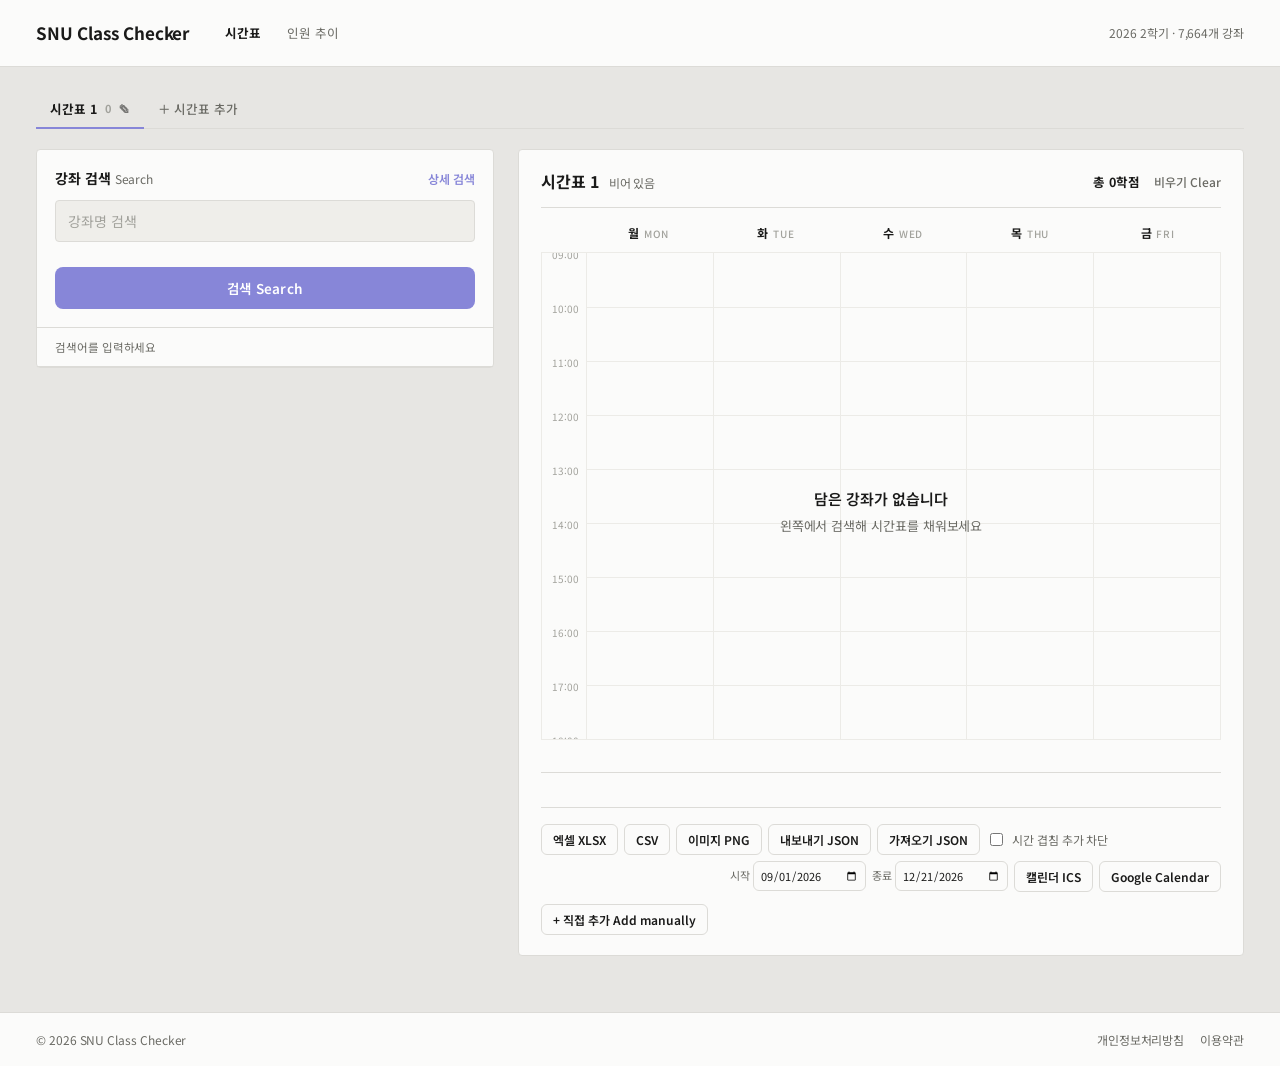
==== index.html @ 310cbce2 "feat(app): initiate feature for time trend of class enrollment and cart data" ====
<!DOCTYPE html>
<html lang="ko">
<head>
  <meta charset="utf-8">
  <meta name="viewport" content="width=device-width, initial-scale=1">
  <title>SNU Class Checker</title>
  <link rel="stylesheet" href="styles.css">
</head>
<body>
  <div id="app" data-partials="partials/main.html,partials/trend.html,partials/legal.html"></div>
  <script src="config.js"></script>
  <script src="loader.js"></script>
</body>
</html>
---- styles.css ----
@import url("https://fonts.googleapis.com/css2?family=Noto+Sans+KR:wght@400;500;600;700&display=swap");

/* ===== Graphite Violet design system (from Claude Design handoff) ===== */
:root {
  --cp-bg: #E7E6E3;
  --cp-paper: #FBFBFA;
  --cp-panel: #EFEEEA;
  --cp-ink: #1A1A19;
  --cp-muted: #6A6A64;
  --cp-faint: #A2A29C;
  --cp-line: #DCDBD7;
  --cp-soft: #EDECE8;
  --cp-accent: #8786D8;
  --cp-accentInk: #FFFFFF;
  --cp-chipInk: #56564F;
  --cp-grid: #E3E2DE;
  --cp-gridLine: #ECEBE7;
  --cp-drawer: #FBFBFA;
  --cp-conflict: #C8485A;
  --cp-warn: #C87A37;
  --cp-ok: #2E9E6B;

  /* legacy aliases so older markup (dev/admin page) restyles for free */
  --bg: var(--cp-bg);
  --panel: var(--cp-paper);
  --ink: var(--cp-ink);
  --muted: var(--cp-muted);
  --line: var(--cp-line);
  --brand: var(--cp-accent);
  --brand-d: var(--cp-accent);
  --warn: var(--cp-warn);
  --danger: var(--cp-conflict);
  --ok: var(--cp-ok);
}

* { box-sizing: border-box; }
::-webkit-scrollbar { width: 9px; height: 9px; }
::-webkit-scrollbar-thumb { background: rgba(0, 0, 0, .16); border-radius: 0;
  border: 3px solid transparent; background-clip: content-box; }
::-webkit-scrollbar-track { background: transparent; }

body {
  margin: 0; background: var(--cp-bg); color: var(--cp-ink);
  font-family: "Noto Sans KR", sans-serif; font-size: 13.5px; line-height: 1.45;
  -webkit-font-smoothing: antialiased; letter-spacing: -0.005em; word-break: keep-all;
}
input::placeholder { color: var(--cp-faint); }
/* sticky footer: #app fills at least the viewport so .site-footer (margin-top:auto)
   sits at the bottom of the viewport when content is short, and below content when tall */
#app { display: flex; flex-direction: column; min-height: 100vh; }
h1 { font-size: 17px; margin: 0; font-weight: 700; letter-spacing: -0.01em; }
h2 { font-size: 14px; margin: 0; font-weight: 700; }
.sub { color: var(--cp-muted); font-weight: 400; font-size: 12px; }

/* ===== header ===== */
.topbar {
  display: flex; align-items: center; gap: 24px;
  padding: 18px 36px; background: var(--cp-paper);
  border-bottom: 1px solid var(--cp-line); position: sticky; top: 0; z-index: 5;
}
.topbar h1 { white-space: nowrap; }
.topnav { display: flex; gap: 2px; }
.nav-link { font-size: 12.5px; color: var(--cp-muted); padding: 6px 12px; border-radius: 6px;
  text-decoration: none; cursor: pointer; user-select: none; white-space: nowrap; }
.nav-link:hover { background: var(--cp-soft); }
.nav-link.active { color: var(--cp-ink); font-weight: 700; }
#scopeInfo { margin-left: auto; font-size: 12px; color: var(--cp-muted);
  font-variant-numeric: tabular-nums; white-space: nowrap; }

.page { display: none; }
.page.active { display: block; }

/* ===== timetable page shell ===== */
.tt-wrap { padding: 24px 36px 56px; }

/* sheet tabs (top, underline style) */
.tt-sheets {
  display: flex; align-items: stretch; flex-wrap: wrap; gap: 0;
  margin-bottom: 20px; border-bottom: 1px solid var(--cp-line);
}
.tt-sheet {
  display: flex; align-items: center; gap: 8px; padding: 9px 14px;
  cursor: pointer; font-size: 12.5px; font-weight: 500; margin-bottom: -1px;
  white-space: nowrap; color: var(--cp-muted);
  background: transparent; border: none; border-bottom: 2px solid transparent;
}
.tt-sheet:hover { background: var(--cp-soft); }
.tt-sheet.active { color: var(--cp-ink); font-weight: 700; border-bottom-color: var(--cp-accent); }
.tt-sheet .sheet-count { color: var(--cp-faint); font-size: 11px; font-variant-numeric: tabular-nums; }
.tt-sheet .sheet-pen { font-size: 11px; opacity: .55; }
.tt-sheet .sheet-x { font-size: 14px; line-height: 1; opacity: .45; margin-left: 2px; }
.tt-sheet .sheet-x:hover { opacity: 1; }
.tt-sheet.add { color: var(--cp-muted); }

/* two-column layout */
.tt-cols { display: flex; gap: 24px; align-items: flex-start; }

.panel {
  background: var(--cp-paper); border: 1px solid var(--cp-line);
  border-radius: 4px; min-width: 0;
}

/* ===== search rail ===== */
.panel.search { flex: 0 0 458px; width: 458px; }
.search form { padding: 18px; border-bottom: 1px solid var(--cp-line); }
.search-head { display: flex; align-items: center; justify-content: space-between; margin-bottom: 11px; }
.search-head h2 { white-space: nowrap; }
.filter-toggle { font-size: 12px; color: var(--cp-accent); cursor: pointer; user-select: none;
  font-weight: 600; white-space: nowrap; }

.search input[type=text], .search input:not([type]) {
  width: 100%; box-sizing: border-box; font-size: 14px; padding: 10px 12px;
  border: 1px solid var(--cp-line); border-radius: 4px; background: var(--cp-panel);
  color: var(--cp-ink); font-family: inherit;
}
.name-input { margin: 0; }

/* smooth expand/collapse: closed = max-height 0; JS animates between 0 and the
   measured height, then drops the clamp (max-height:none) once open */
.adv { margin-top: 11px; overflow: hidden; max-height: 0; opacity: 0;
  transition: max-height .28s ease, opacity .2s ease; }
.adv.open { max-height: none; opacity: 1; }
.adv-grid { display: grid; grid-template-columns: 1fr 1fr; gap: 9px; }
.adv-grid label { display: flex; flex-direction: column; gap: 4px;
  font-size: 11px; color: var(--cp-muted); font-weight: 500; }
.adv-grid select, .adv-grid input {
  font-size: 13px; padding: 8px 9px; border: 1px solid var(--cp-line);
  border-radius: 4px; background: var(--cp-paper); color: var(--cp-ink); font-family: inherit;
}
.adv-label { margin-top: 12px; font-size: 11px; color: var(--cp-muted); font-weight: 500; margin-bottom: 6px; }
.chips { display: flex; flex-wrap: wrap; gap: 5px; }
.chip-tog {
  font-size: 12px; padding: 4px 10px; border-radius: 2px; cursor: pointer; user-select: none;
  background: transparent; color: var(--cp-chipInk); border: 1px solid var(--cp-line);
}
.chip-tog.on { background: var(--cp-accent); color: var(--cp-accentInk); border-color: var(--cp-accent); }
.adv-checks { display: flex; gap: 16px; margin-top: 13px; font-size: 12.5px; color: var(--cp-ink); }
.adv-checks label { display: flex; align-items: center; gap: 6px; cursor: pointer; }
.adv-checks input { accent-color: var(--cp-accent); }

button {
  cursor: pointer; font-size: 13px; font-weight: 600; border: none;
  border-radius: 8px; padding: 9px 14px; color: var(--cp-accentInk); background: var(--cp-accent);
  font-family: inherit;
}
button:hover { filter: brightness(1.04); }
button.primary { width: 100%; margin-top: 14px; padding: 11px; font-size: 13.5px; letter-spacing: 0.02em; }
button.danger { background: var(--cp-conflict); }
button.warn { background: var(--cp-warn); }
button.ghost { background: var(--cp-paper); color: var(--cp-ink); border: 1px solid var(--cp-line);
  padding: 6px 11px; font-size: 12px; border-radius: 6px; }
button.ghost:hover { background: var(--cp-soft); filter: none; }
button:disabled { opacity: .55; cursor: not-allowed; }

.result-meta { padding: 11px 18px; font-size: 11.5px; color: var(--cp-muted);
  border-bottom: 1px solid var(--cp-line); font-variant-numeric: tabular-nums; }
.results { list-style: none; margin: 0; padding: 0; max-height: 58vh; overflow: auto; }
.rcard {
  display: flex; gap: 11px; align-items: flex-start; padding: 13px 18px;
  cursor: pointer; border-bottom: 1px solid var(--cp-line);
}
.rcard:hover { background: var(--cp-soft); }
.rbar { flex: 0 0 auto; width: 3px; align-self: stretch; border-radius: 2px; }
.rbody { flex: 1; min-width: 0; }
.rname { font-weight: 600; font-size: 13.5px; line-height: 1.35; color: var(--cp-ink); }
.rmeta { font-size: 11.5px; color: var(--cp-muted); margin-top: 3px; line-height: 1.45; }
.rtime { font-size: 11px; color: var(--cp-muted); font-variant-numeric: tabular-nums; margin-top: 5px; line-height: 1.5; }
.radd {
  flex: 0 0 auto; border-radius: 8px; padding: 5px 13px; font-size: 12px; font-weight: 600;
  white-space: nowrap; background: var(--cp-accent); border: 1px solid var(--cp-accent); color: var(--cp-accentInk);
}
.radd.added { background: transparent; color: var(--cp-muted); border-color: var(--cp-line); padding: 5px 11px; }
.loadmore { width: 100%; border: none; border-top: 1px solid var(--cp-line); padding: 11px;
  background: transparent; color: var(--cp-accent); font-size: 12.5px; font-weight: 600; border-radius: 0; }
.loadmore:hover { background: var(--cp-soft); filter: none; }
.loadmore.hidden { display: none; }

/* ===== timetable hero ===== */
.panel.timetable { flex: 1; min-width: 0; padding: 20px 22px; }
.tt-head { display: flex; align-items: center; justify-content: space-between; gap: 16px;
  margin-bottom: 16px; padding-bottom: 14px; border-bottom: 1px solid var(--cp-line); }
.tt-title { display: flex; align-items: baseline; gap: 10px; min-width: 0; }
.tt-title h2 { font-size: 16px; white-space: nowrap; }
.tt-title .sub { white-space: nowrap; }
.tt-head-right { display: flex; align-items: center; gap: 14px; }
.credit-sum { font-size: 12.5px; font-weight: 700; color: var(--cp-ink); font-variant-numeric: tabular-nums; white-space: nowrap; }
.tt-clear { font-size: 12px; color: var(--cp-muted); cursor: pointer; user-select: none; background: none; border: none; padding: 0; font-weight: 500; }
.tt-clear:hover { color: var(--cp-ink); filter: none; }

/* proportional grid */
/* grid shrinks to fit the viewport (cols are minmax(0,1fr)); never scroll/clip a day */
#ttGrid { overflow-x: hidden; }
.ttx { display: grid; gap: 1px; background: var(--cp-gridLine);
  border: 1px solid var(--cp-gridLine); overflow: hidden; }
.ttx-head { display: grid; }
.ttx-hd { text-align: center; padding: 0 0 10px; font-size: 12px; font-weight: 700; color: var(--cp-ink); }
.ttx-hd .en { color: var(--cp-faint); font-weight: 500; margin-left: 5px; font-size: 10px; letter-spacing: 0.06em; }
.ttx-gutter, .ttx-col { background: var(--cp-paper); position: relative; }
.ttx-hour { position: absolute; right: 7px; color: var(--cp-faint); font-size: 10px;
  transform: translateY(-5px); white-space: nowrap; font-variant-numeric: tabular-nums; }
.ttx-line { position: absolute; left: 0; right: 0; border-top: 1px solid var(--cp-gridLine); }
.ttx-block {
  position: absolute; border-radius: 4px; padding: 5px 7px; color: #fff;
  line-height: 1.25; overflow: hidden; cursor: pointer; box-sizing: border-box;
}
.ttx-block .b-name { font-size: 11.5px; font-weight: 600; line-height: 1.2;
  display: -webkit-box; -webkit-box-orient: vertical; -webkit-line-clamp: 3;
  overflow: hidden; white-space: normal; word-break: keep-all; overflow-wrap: anywhere; }
.ttx-block small { display: block; opacity: .88; font-size: 10px; font-variant-numeric: tabular-nums; margin-top: 1px; }
.ttx-block .ttx-prof { opacity: .8; }
.ttx-block.conflict { outline: 2px solid var(--cp-conflict); outline-offset: -2px; }
.ttx-block.changed { outline: 2px solid var(--cp-warn); outline-offset: -2px; }
.ttx-block.removed { opacity: .5; text-decoration: line-through; }
.ttx-block.preview { border: 1.5px dashed var(--cp-accent); background: var(--cp-soft);
  color: var(--cp-accent); font-weight: 600; pointer-events: none; display: flex; align-items: center; }
.ttx-block.preview small { display: none; }

.tt-empty-overlay { position: absolute; inset: 32px 0 0; display: flex; flex-direction: column;
  align-items: center; justify-content: center; text-align: center; pointer-events: none; color: var(--cp-muted); }
.tt-empty-overlay .eo-t { font-size: 15px; font-weight: 600; color: var(--cp-ink); margin-bottom: 7px; }
.tt-empty-overlay .eo-s { font-size: 13px; }

.tt-notice { font-size: 12px; color: #fff; background: var(--cp-warn);
  border-radius: 4px; padding: 9px 12px; margin-bottom: 14px; }
.tt-notice.hidden { display: none; }

/* TBA chips */
.tt-tba { display: flex; flex-wrap: wrap; gap: 6px; align-items: center; margin-top: 14px; }
.tt-tba .tba-h { width: 100%; font-size: 11px; color: var(--cp-muted); font-weight: 500; margin-bottom: 1px; }
.tt-tba .tba-chip { font-size: 11.5px; background: var(--cp-paper); border: 1px solid var(--cp-line);
  border-left: 3px solid var(--cp-accent); padding: 4px 10px; cursor: pointer; }
.tt-tba .tba-chip.removed { opacity: .5; text-decoration: line-through; }

/* "담은 강좌" list */
.tt-list { margin-top: 18px; border-top: 1px solid var(--cp-line); padding-top: 16px; }
.tt-list-h { font-size: 11px; color: var(--cp-muted); margin-bottom: 10px; font-weight: 600; letter-spacing: 0.04em; }
.tt-li { display: flex; align-items: center; gap: 11px; padding: 10px 2px; border-bottom: 1px solid var(--cp-line); }
.tt-li.removed { opacity: .55; text-decoration: line-through; }
.li-dot { width: 3px; height: 26px; flex: 0 0 auto; }
.li-text { flex: 1; min-width: 0; cursor: pointer; }
.li-name { font-size: 12.5px; font-weight: 600; white-space: nowrap; overflow: hidden; text-overflow: ellipsis; }
.li-meta { font-size: 11px; color: var(--cp-muted); white-space: nowrap; overflow: hidden; text-overflow: ellipsis; }
.li-del { flex: 0 0 auto; background: transparent; border: none; color: var(--cp-faint);
  padding: 3px 6px; font-size: 15px; line-height: 1; }
.li-del:hover { color: var(--cp-conflict); filter: none; }

/* tools row (export / calendar / manual) */
.tt-tools { display: flex; flex-wrap: wrap; gap: 6px; align-items: center; margin-top: 18px;
  padding-top: 16px; border-top: 1px solid var(--cp-line); }
.tt-tools .ov-toggle { display: flex; align-items: center; gap: 6px; font-size: 12px; color: var(--cp-muted); cursor: pointer; }
.tt-tools .ov-toggle input { accent-color: var(--cp-accent); }
.tt-ics { display: flex; flex-wrap: wrap; gap: 6px; align-items: center; margin-left: auto; }
.tt-ics label { display: flex; align-items: center; gap: 3px; font-size: 11px; color: var(--cp-muted); }
.tt-ics input[type=date] { font-size: 11px; padding: 5px 6px; border: 1px solid var(--cp-line);
  border-radius: 6px; background: var(--cp-paper); color: var(--cp-ink); font-family: inherit; }

.tt-manual { margin-top: 12px; }
.manual-form { display: flex; flex-wrap: wrap; gap: 6px; margin-top: 8px; }
.manual-form.hidden { display: none; }
.manual-form input[type=text] { flex: 1 1 120px; width: auto; }
.manual-form .m-credits { flex: 0 0 64px; width: 64px; }
.manual-form input, .manual-form select {
  font-size: 13px; padding: 7px 9px; border: 1px solid var(--cp-line); border-radius: 6px;
  background: var(--cp-paper); color: var(--cp-ink); font-family: inherit; }
.manual-form button.primary { width: auto; flex: 0 0 auto; margin-top: 0; padding: 7px 14px; }

/* ===== course detail drawer ===== */
.detail-overlay { position: fixed; inset: 0; background: rgba(20, 16, 10, .3); z-index: 40; }
.detail-overlay.hidden, .detail-drawer.hidden { display: none; }
.detail-drawer {
  position: fixed; top: 0; right: 0; bottom: 0; width: 404px; max-width: 92vw;
  background: var(--cp-drawer); border-left: 1px solid var(--cp-line); z-index: 41;
  display: flex; flex-direction: column;
}
.d-head { padding: 22px 24px; border-bottom: 1px solid var(--cp-line); }
.d-head-row { display: flex; justify-content: space-between; align-items: flex-start; gap: 12px; }
.d-title { display: flex; align-items: flex-start; gap: 11px; min-width: 0; }
.d-bar { flex: 0 0 auto; width: 4px; height: 42px; border-radius: 2px; }
.d-title h3 { margin: 0; font-weight: 700; font-size: 18px; line-height: 1.32; }
.d-close { font-size: 22px; line-height: 1; color: var(--cp-muted); cursor: pointer; background: none; border: none; padding: 0; }
.d-sub { font-size: 12.5px; color: var(--cp-muted); margin-top: 11px; }
.d-body { flex: 1; overflow: auto; padding: 20px 24px; }
.d-conflict { font-size: 12px; color: #fff; background: var(--cp-accent); border-radius: 4px; padding: 9px 12px; margin-bottom: 18px; }
.d-grid { display: grid; grid-template-columns: 54px 1fr; gap: 11px 16px; font-size: 13px; align-items: baseline; }
.d-grid .k { color: var(--cp-faint); }
.d-chips { display: flex; gap: 5px; flex-wrap: wrap; }
.d-chip { font-size: 11px; padding: 1px 7px; border: 1px solid var(--cp-accent); color: var(--cp-accent); border-radius: 4px; }
.d-section { margin-top: 22px; font-size: 11px; color: var(--cp-muted); font-weight: 600; letter-spacing: 0.04em; margin-bottom: 9px; }
.d-rows { display: flex; flex-direction: column; gap: 6px; }
.d-row { display: flex; justify-content: space-between; gap: 12px; font-size: 13px; padding: 8px 12px; background: var(--cp-panel); border-radius: 4px; }
.d-row .v { font-variant-numeric: tabular-nums; font-weight: 600; }
.d-slot { display: flex; align-items: center; gap: 12px; font-size: 13px; padding: 9px 12px; background: var(--cp-panel); border-radius: 4px; }
.d-slot .day { font-weight: 700; width: 20px; }
.d-slot .time { font-variant-numeric: tabular-nums; color: var(--cp-muted); }
.d-foot { padding: 16px 24px; border-top: 1px solid var(--cp-line); }
.d-toggle { width: 100%; border-radius: 8px; padding: 13px; font-size: 14px; font-weight: 600; }
.d-toggle.remove { background: transparent; border: 1px solid var(--cp-line); color: var(--cp-ink); }

/* ===== dev / admin / stats page ===== */
.dev-status, .status { font-size: 12px; color: var(--cp-muted); }
.dev-page { padding: 24px 36px 48px; display: flex; flex-direction: column; gap: 16px; }
.dev-page .panel { padding: 18px; }
.stats-head, .admin-head { display: flex; justify-content: space-between; align-items: center; margin-bottom: 14px; }
.stat-terms { display: flex; gap: 8px; }
.stats-head select, .admin-opts select, .admin-opts input {
  font-size: 13px; color: var(--cp-ink); padding: 7px 10px;
  border: 1px solid var(--cp-line); border-radius: 8px; background: var(--cp-paper); font-family: inherit; }
.stat-pct { font-size: 34px; font-weight: 700; color: var(--cp-accent); line-height: 1; margin-bottom: 10px; }
.stat-detail { font-size: 12px; color: var(--cp-muted); margin-top: 6px; }
.admin-opts { display: flex; gap: 18px; align-items: center; margin-bottom: 10px; font-size: 12px; color: var(--cp-muted); }
.admin-opts label { display: flex; align-items: center; gap: 6px; }
.counts-btns { display: flex; gap: 8px; flex-wrap: wrap; margin-bottom: 10px; }
.admin-note { font-size: 11.5px; color: var(--cp-muted); line-height: 1.6; margin: 0 0 10px; }
.progress.hidden { display: none; }
.bar { height: 8px; background: var(--cp-line); border-radius: 999px; overflow: hidden; }
.bar-fill { height: 100%; width: 0; background: var(--cp-accent); transition: width .3s; }
.progress-txt { font-size: 12px; color: var(--cp-muted); margin-top: 6px; }

/* ===== footer + legal pages ===== */
.site-footer { margin-top: auto; border-top: 1px solid var(--cp-line); background: var(--cp-paper);
  padding: 18px 36px; display: flex; flex-wrap: wrap; gap: 8px 18px; align-items: center;
  font-size: 12px; color: var(--cp-muted); }
.site-footer nav { display: flex; gap: 16px; margin-left: auto; }
.site-footer a { color: var(--cp-muted); text-decoration: none; }
.site-footer a:hover { color: var(--cp-ink); text-decoration: underline; }

.legal-page { max-width: 760px; margin: 0 auto; padding: 32px 36px 64px; }
.legal-page h2 { font-size: 22px; margin-bottom: 6px; }
.legal-page .legal-updated { font-size: 12px; color: var(--cp-faint); margin-bottom: 24px; }
.legal-page h3 { font-size: 15px; margin: 24px 0 8px; }
.legal-page p, .legal-page li { font-size: 13.5px; line-height: 1.7; color: var(--cp-ink); }
.legal-page ul { padding-left: 18px; margin: 8px 0; }
.legal-page li { margin-bottom: 4px; }
.legal-page .muted { color: var(--cp-muted); }
.legal-back { display: inline-block; margin-top: 28px; font-size: 13px;
  color: var(--cp-accent); text-decoration: none; font-weight: 600; }

/* ===== 인원 추이 (trend) page ===== */
.trend-wrap { max-width: 980px; }
.trend-head { display: flex; flex-wrap: wrap; gap: 12px; align-items: center;
  justify-content: space-between; margin-bottom: 18px; }
.trend-head h2 { font-size: 16px; }
.trend-pick { display: flex; gap: 8px; flex-wrap: wrap; }
.trend-pick select, .trend-pick input { font-size: 13px; padding: 8px 10px;
  border: 1px solid var(--cp-line); border-radius: 6px; background: var(--cp-paper);
  color: var(--cp-ink); font-family: inherit; }
.trend-pick input { min-width: 260px; }
.trend-pick input:disabled, .trend-pick select:disabled { opacity: .55; cursor: not-allowed; }
.trend-search { position: relative; }
.trend-results { list-style: none; margin: 4px 0 0; padding: 4px; position: absolute;
  z-index: 20; left: 0; right: 0; top: 100%; background: var(--cp-paper);
  border: 1px solid var(--cp-line); border-radius: 6px; max-height: 320px; overflow: auto;
  box-shadow: 0 8px 24px rgba(0,0,0,.12); }
.trend-results.hidden { display: none; }
.trend-results li { padding: 8px 10px; border-radius: 4px; cursor: pointer; }
.trend-results li:hover, .trend-results li.active { background: var(--cp-soft); }
.trend-results .r-name { font-size: 13px; font-weight: 600; color: var(--cp-ink); }
.trend-results .r-sub { font-size: 11px; color: var(--cp-muted); font-variant-numeric: tabular-nums; }
.trend-results .r-empty { padding: 8px 10px; font-size: 12px; color: var(--cp-muted); }
.trend-msg { color: var(--cp-muted); font-size: 13px; padding: 24px 2px; }
.trend-msg.hidden { display: none; }
.trend-chart-wrap { position: relative; background: var(--cp-paper);
  border: 1px solid var(--cp-line); border-radius: 4px; padding: 16px 18px; }
.trend-chart-wrap.hidden { display: none; }
.trend-chart-wrap svg { width: 100%; height: auto; display: block; }
.trend-title { font-size: 14px; font-weight: 700; margin-bottom: 10px; }
.trend-title .sub2 { font-weight: 400; color: var(--cp-muted); font-size: 12px; margin-left: 6px; }
.trend-tip { position: absolute; pointer-events: none; background: var(--cp-ink); color: #fff;
  font-size: 11.5px; line-height: 1.5; padding: 7px 9px; border-radius: 6px; white-space: nowrap;
  transform: translate(-50%, calc(-100% - 10px)); z-index: 5; box-shadow: 0 4px 14px rgba(0,0,0,.18); }
.trend-tip.hidden { display: none; }
.trend-tip .tip-t { color: rgba(255,255,255,.6); margin-bottom: 3px; font-variant-numeric: tabular-nums; }
.trend-tip .tip-row { display: flex; gap: 12px; align-items: center; justify-content: space-between; }
.trend-tip .tip-row b { font-variant-numeric: tabular-nums; }
.trend-tip .dot, .trend-legend .dot { width: 9px; height: 9px; border-radius: 2px; display: inline-block; }
.trend-legend { display: flex; gap: 16px; flex-wrap: wrap; margin-top: 12px; font-size: 12px; color: var(--cp-muted); }
.trend-legend.hidden { display: none; }
.trend-legend .lg { display: flex; align-items: center; gap: 6px; }

/* ===== responsive ===== */
@media (max-width: 1040px) {
  .tt-cols { flex-direction: column; }
  /* both panels span the column; min-width:0 lets the grid scroll inside instead
     of forcing the panel wider than the viewport */
  .panel.search, .panel.timetable { flex: 1 1 auto; width: 100%; min-width: 0; }
  #ttGrid { max-width: 100%; }
}
@media (max-width: 560px) {
  .topbar { padding: 14px 16px; gap: 6px 14px; flex-wrap: wrap; }
  .topbar h1 { font-size: 16px; }
  /* scope drops to its own line so the title + nav never get pushed off-screen */
  #scopeInfo { margin-left: 0; flex-basis: 100%; order: 3; }
  .tt-wrap { padding: 16px; }
  .panel.timetable { padding: 16px 14px; }
  .tt-head { flex-wrap: wrap; }
  .adv-grid { grid-template-columns: 1fr; }
  .detail-drawer { width: 100%; }
  .site-footer { padding: 16px; }
  .legal-page { padding: 24px 16px 48px; }
}
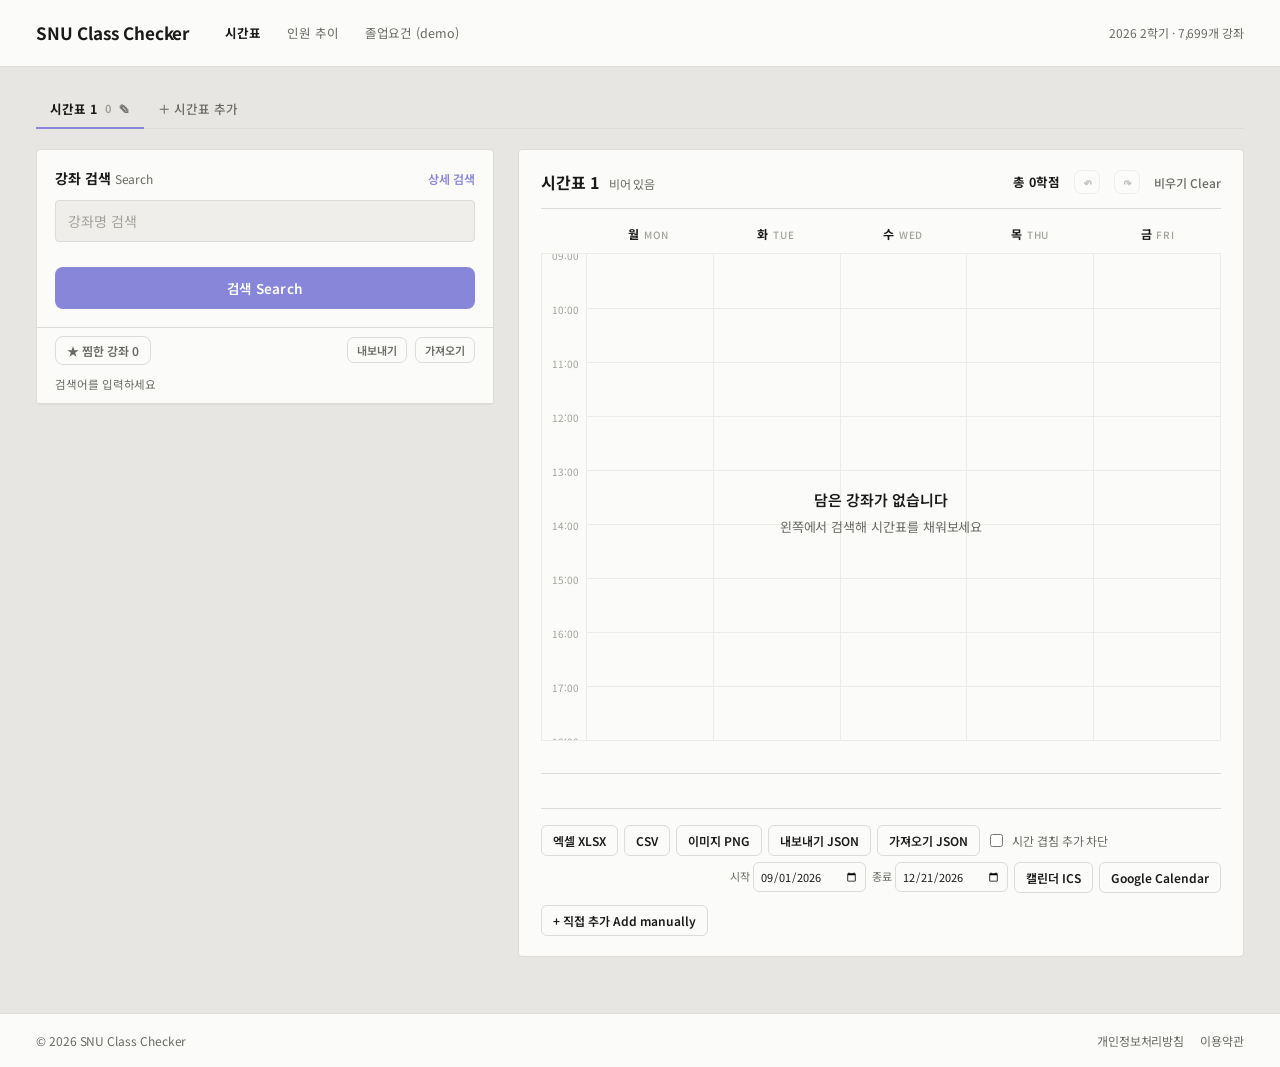
==== commit 4908daf7: "feat(app): initiate graduation requirements check feature" ====
--- a/index.html
+++ b/index.html
@@ -7,7 +7,7 @@
   <link rel="stylesheet" href="styles.css">
 </head>
 <body>
-  <div id="app" data-partials="partials/main.html,partials/trend.html,partials/legal.html"></div>
+  <div id="app" data-partials="partials/main.html,partials/trend.html,partials/grad.html,partials/legal.html"></div>
   <script src="config.js"></script>
   <script src="loader.js"></script>
 </body>
--- a/styles.css
+++ b/styles.css
@@ -92,6 +92,16 @@
 .tt-sheet .sheet-x:hover { opacity: 1; }
 .tt-sheet.add { color: var(--cp-muted); }
 
+/* picker mode (many sheets): a compact select replaces the tab strip */
+.sheet-picker { display: flex; align-items: center; gap: 6px; padding: 6px 0; }
+.sheet-select { font-size: 12.5px; padding: 7px 9px; max-width: 320px;
+  border: 1px solid var(--cp-line); border-radius: 6px; background: var(--cp-paper);
+  color: var(--cp-ink); font-family: inherit; }
+.sheet-mini { background: transparent; border: 1px solid var(--cp-line); color: var(--cp-muted);
+  border-radius: 6px; padding: 5px 9px; font-size: 13px; line-height: 1; }
+.sheet-mini:hover { background: var(--cp-soft); filter: none; }
+.sheet-total { font-size: 11.5px; color: var(--cp-faint); font-variant-numeric: tabular-nums; }
+
 /* two-column layout */
 .tt-cols { display: flex; gap: 24px; align-items: flex-start; }
 
@@ -170,6 +180,45 @@
   white-space: nowrap; background: var(--cp-accent); border: 1px solid var(--cp-accent); color: var(--cp-accentInk);
 }
 .radd.added { background: transparent; color: var(--cp-muted); border-color: var(--cp-line); padding: 5px 11px; }
+.rwish { flex: 0 0 auto; background: none; border: none; cursor: pointer; font-size: 16px; line-height: 1;
+  color: var(--cp-faint); padding: 2px; align-self: flex-start; }
+.rwish.on, .rwish:hover { color: var(--cp-warn); }
+.rtag { display: inline-block; margin-left: 6px; font-size: 10px; font-weight: 700; padding: 1px 5px;
+  border-radius: 4px; vertical-align: middle; }
+.rtag.eng { background: var(--cp-accent); color: var(--cp-accentInk); }
+.rtag.warn { background: var(--cp-conflict); color: #fff; }
+
+/* wishlist bar + panel */
+.wish-bar { display: flex; align-items: center; gap: 8px; padding: 8px 18px 0; }
+.wish-mini { margin-left: 0; background: none; border: 1px solid var(--cp-line); border-radius: 7px;
+  padding: 4px 9px; font-size: 11px; color: var(--cp-muted); cursor: pointer; }
+.wish-mini:hover { color: var(--cp-ink); border-color: var(--cp-accent); }
+.wish-mini:last-of-type { margin-right: 0; }
+.wish-toggle { margin-right: auto; }
+.wish-toggle { background: none; border: 1px solid var(--cp-line); border-radius: 8px; padding: 5px 11px;
+  font-size: 12px; font-weight: 600; color: var(--cp-muted); cursor: pointer; font-variant-numeric: tabular-nums; }
+.wish-toggle.on, .wish-toggle:hover { color: var(--cp-ink); border-color: var(--cp-accent); }
+.wish-panel { padding: 6px 18px 10px; border-bottom: 1px solid var(--cp-line); max-height: 34vh; overflow: auto; }
+.wish-panel.hidden { display: none; }
+.wish-empty { font-size: 12px; color: var(--cp-muted); padding: 8px 0; }
+.wish-item { display: flex; gap: 9px; align-items: flex-start; padding: 8px 0; border-bottom: 1px solid var(--cp-line); }
+.wish-item:last-child { border-bottom: none; }
+.wbar { flex: 0 0 auto; width: 3px; align-self: stretch; border-radius: 2px; }
+.wbody { flex: 1; min-width: 0; }
+.wname { font-weight: 600; font-size: 12.5px; color: var(--cp-ink); line-height: 1.3; }
+.wmeta { font-size: 11px; color: var(--cp-muted); margin-top: 2px; }
+.wadd { flex: 0 0 auto; border-radius: 7px; padding: 4px 10px; font-size: 11.5px; font-weight: 600; cursor: pointer;
+  background: var(--cp-accent); border: 1px solid var(--cp-accent); color: var(--cp-accentInk); }
+.wadd.added { background: transparent; color: var(--cp-muted); border-color: var(--cp-line); cursor: default; }
+.wdel { flex: 0 0 auto; background: none; border: none; color: var(--cp-faint); cursor: pointer;
+  font-size: 14px; line-height: 1; padding: 2px 4px; }
+.wdel:hover { color: var(--cp-conflict); }
+
+/* undo/redo icon buttons */
+.tt-icon { background: none; border: 1px solid var(--cp-line); border-radius: 7px; width: 26px; height: 24px;
+  font-size: 14px; line-height: 1; color: var(--cp-muted); cursor: pointer; padding: 0; }
+.tt-icon:hover:not(:disabled) { color: var(--cp-ink); border-color: var(--cp-accent); }
+.tt-icon:disabled { opacity: .4; cursor: default; }
 .loadmore { width: 100%; border: none; border-top: 1px solid var(--cp-line); padding: 11px;
   background: transparent; color: var(--cp-accent); font-size: 12.5px; font-weight: 600; border-radius: 0; }
 .loadmore:hover { background: var(--cp-soft); filter: none; }
@@ -220,9 +269,21 @@
 .tt-empty-overlay .eo-t { font-size: 15px; font-weight: 600; color: var(--cp-ink); margin-bottom: 7px; }
 .tt-empty-overlay .eo-s { font-size: 13px; }
 
-.tt-notice { font-size: 12px; color: #fff; background: var(--cp-warn);
+.tt-notice { display: flex; flex-wrap: wrap; align-items: center; gap: 6px 10px;
+  font-size: 12px; color: #fff; background: var(--cp-warn);
   border-radius: 4px; padding: 9px 12px; margin-bottom: 14px; }
 .tt-notice.hidden { display: none; }
+.tt-notice .chg-lead { font-weight: 700; }
+.tt-notice .chg-item { display: inline-flex; align-items: baseline; gap: 4px; min-width: 0;
+  background: rgba(255,255,255,.18); border-radius: 3px; padding: 2px 7px; }
+.tt-notice .chg-item b { font-weight: 700; white-space: nowrap; }
+.tt-notice .chg-item.is-rm { background: rgba(0,0,0,.20); }
+.tt-notice .chg-names { opacity: .92; overflow: hidden; text-overflow: ellipsis; white-space: nowrap; }
+.tt-notice .chg-dismiss, .tt-notice .chg-others { font: inherit; color: #fff; cursor: pointer;
+  background: rgba(255,255,255,.22); border: 0; border-radius: 3px; padding: 3px 8px; }
+.tt-notice .chg-dismiss:hover, .tt-notice .chg-others:hover { background: rgba(255,255,255,.38); }
+.tt-notice .chg-others { margin-left: auto; }
+.tt-sheet .sheet-chg { color: var(--cp-warn); font-size: 9px; line-height: 1; margin-left: 1px; align-self: flex-start; }
 
 /* TBA chips */
 .tt-tba { display: flex; flex-wrap: wrap; gap: 6px; align-items: center; margin-top: 14px; }
@@ -398,3 +459,85 @@
   .site-footer { padding: 16px; }
   .legal-page { padding: 24px 16px 48px; }
 }
+
+/* ---------- 졸업요건 (graduation audit) ---------- */
+.grad-wrap { max-width: 920px; margin: 0 auto; padding: 18px; }
+.grad-head { display: flex; align-items: baseline; gap: 12px; margin-bottom: 14px; }
+.grad-head { flex-wrap: wrap; }
+.grad-head h2 { margin: 0; }
+.grad-major { font-size: 13px; color: var(--cp-muted); font-weight: 600; }
+.grad-batch { margin-left: auto; border: 1px solid var(--cp-line); border-radius: 8px; padding: 6px 10px;
+  font-size: 12.5px; color: var(--cp-ink); background: var(--cp-bg, #fff); cursor: pointer; }
+.gsheet { display: inline-flex; align-items: center; overflow: hidden; padding: 0; }
+.gsheet .gs-name { background: none; border: none; color: inherit; cursor: pointer; font: inherit;
+  padding: 6px 11px; font-variant-numeric: tabular-nums; }
+.gsheet .gs-del { background: none; border: none; color: inherit; cursor: pointer; font-size: 14px;
+  line-height: 1; padding: 6px 8px 6px 0; opacity: .55; }
+.gsheet .gs-del:hover { opacity: 1; }
+.gsheet.add { padding: 6px 11px; color: var(--cp-accent); font-weight: 600; }
+.gsheet-add { border: 1px dashed var(--cp-line); border-radius: 8px; padding: 6px 10px; font-size: 12px;
+  color: var(--cp-accent); background: none; cursor: pointer; }
+.grad-pick { margin-bottom: 16px; }
+.gp-label { font-size: 12px; font-weight: 600; color: var(--cp-ink); margin-bottom: 7px; }
+.gp-hint { font-weight: 400; color: var(--cp-faint); }
+.grad-sheets { display: flex; flex-wrap: wrap; gap: 7px; }
+.gsheet { background: none; border: 1px solid var(--cp-line); border-radius: 8px; padding: 6px 11px;
+  font-size: 12px; color: var(--cp-muted); cursor: pointer; font-variant-numeric: tabular-nums; }
+.gsheet.on { color: var(--cp-accentInk); background: var(--cp-accent); border-color: var(--cp-accent); }
+.grad-cards { display: grid; grid-template-columns: repeat(auto-fit, minmax(180px, 1fr)); gap: 12px; margin-bottom: 18px; }
+.grad-card { border: 1px solid var(--cp-line); border-radius: 10px; padding: 12px 14px; }
+.grad-card.ok { border-color: var(--cp-accent); }
+.gc-top { display: flex; justify-content: space-between; align-items: baseline; margin-bottom: 8px; }
+.gc-label { font-size: 12.5px; font-weight: 600; color: var(--cp-ink); }
+.gc-num { font-size: 12px; color: var(--cp-muted); font-variant-numeric: tabular-nums; }
+.gc-track { height: 7px; border-radius: 4px; background: var(--cp-soft); overflow: hidden; }
+.gc-fill { height: 100%; background: var(--cp-accent); border-radius: 4px; }
+.grad-card.ok .gc-fill { background: #3FA66A; }
+.grad-sec { margin-top: 22px; }
+.grad-sec h3 { font-size: 14px; margin: 0 0 10px; color: var(--cp-ink); }
+.grad-sec .grad-card { margin-bottom: 8px; }
+.grad-chklist { display: grid; grid-template-columns: repeat(auto-fill, minmax(220px, 1fr)); gap: 4px 14px; margin: 8px 0 12px; }
+.chk { font-size: 12px; display: flex; align-items: baseline; gap: 6px; }
+.chk-i { font-weight: 700; }
+.chk.done .chk-i { color: #3FA66A; }
+.chk.miss { color: var(--cp-muted); }
+.chk.miss .chk-i { color: var(--cp-faint); }
+.chk-code { color: var(--cp-faint); font-size: 10.5px; font-variant-numeric: tabular-nums; }
+.grad-subh { font-size: 12px; font-weight: 600; color: var(--cp-ink); margin: 12px 0 6px; }
+.gy-row { display: flex; align-items: center; gap: 8px; padding: 4px 0; border-bottom: 1px solid var(--cp-line); }
+.gy-name { flex: 1; min-width: 0; font-size: 12.5px; color: var(--cp-ink); }
+.gy-area { border: 1px solid var(--cp-line); border-radius: 6px; padding: 3px 6px; font-size: 11.5px; color: var(--cp-ink); }
+.gy-area.unset { border-color: var(--cp-warn); color: var(--cp-warn); }
+.grad-flag { display: flex; align-items: center; gap: 6px; font-size: 12.5px; color: var(--cp-muted); padding: 4px 0; }
+.grad-flag.ok { color: var(--cp-ink); }
+.grad-flag.warn { color: var(--cp-conflict); font-weight: 600; }
+.grad-batch + .grad-batch { margin-left: 8px; }
+
+/* 전공 구성 (major list) */
+.grad-majorlist { display: flex; flex-direction: column; gap: 7px; }
+.gm-row { display: flex; align-items: center; gap: 7px; }
+.gm-mark { font-weight: 800; font-size: 13px; width: 14px; text-align: center; }
+.gm-mark.ok { color: #3FA66A; }
+.gm-mark.no { color: var(--cp-conflict); }
+.gm-mark:not(.ok):not(.no) { color: var(--cp-faint); }
+.gbh-mark { font-weight: 800; }
+.gbh-mark.ok { color: #3FA66A; }
+.gbh-mark.no { color: var(--cp-conflict); }
+.gm-type { font-size: 11.5px; font-weight: 700; border-radius: 6px; padding: 3px 8px; white-space: nowrap; }
+.gm-type.gm-main { background: var(--cp-accent); color: var(--cp-accentInk); }
+.gm-type.gm-double { background: #3FA66A; color: #fff; }
+.gm-type.gm-minor { background: var(--cp-soft); color: var(--cp-ink); }
+.gm-major, .gm-year { border: 1px solid var(--cp-line); border-radius: 7px; padding: 5px 9px; font-size: 12.5px; color: var(--cp-ink); }
+.gm-del { background: none; border: none; color: var(--cp-faint); cursor: pointer; font-size: 15px; line-height: 1; padding: 2px 6px; }
+.gm-del:hover { color: var(--cp-conflict); }
+.gm-adds { display: flex; gap: 7px; margin-top: 2px; }
+.gm-add { background: none; border: 1px dashed var(--cp-line); border-radius: 7px; padding: 5px 11px;
+  font-size: 12px; color: var(--cp-accent); font-weight: 600; cursor: pointer; }
+.gm-add:hover { border-color: var(--cp-accent); }
+
+/* per-major audit block */
+.grad-block { margin-top: 22px; padding-top: 14px; border-top: 2px solid var(--cp-line); }
+.grad-block:first-child { border-top: none; margin-top: 4px; }
+.grad-block-h { font-size: 15px; margin: 0 0 12px; color: var(--cp-ink); }
+.grad-flag.eng { cursor: pointer; }
+.grad-note { font-size: 11.5px; color: var(--cp-muted); line-height: 1.5; margin-top: 4px; }
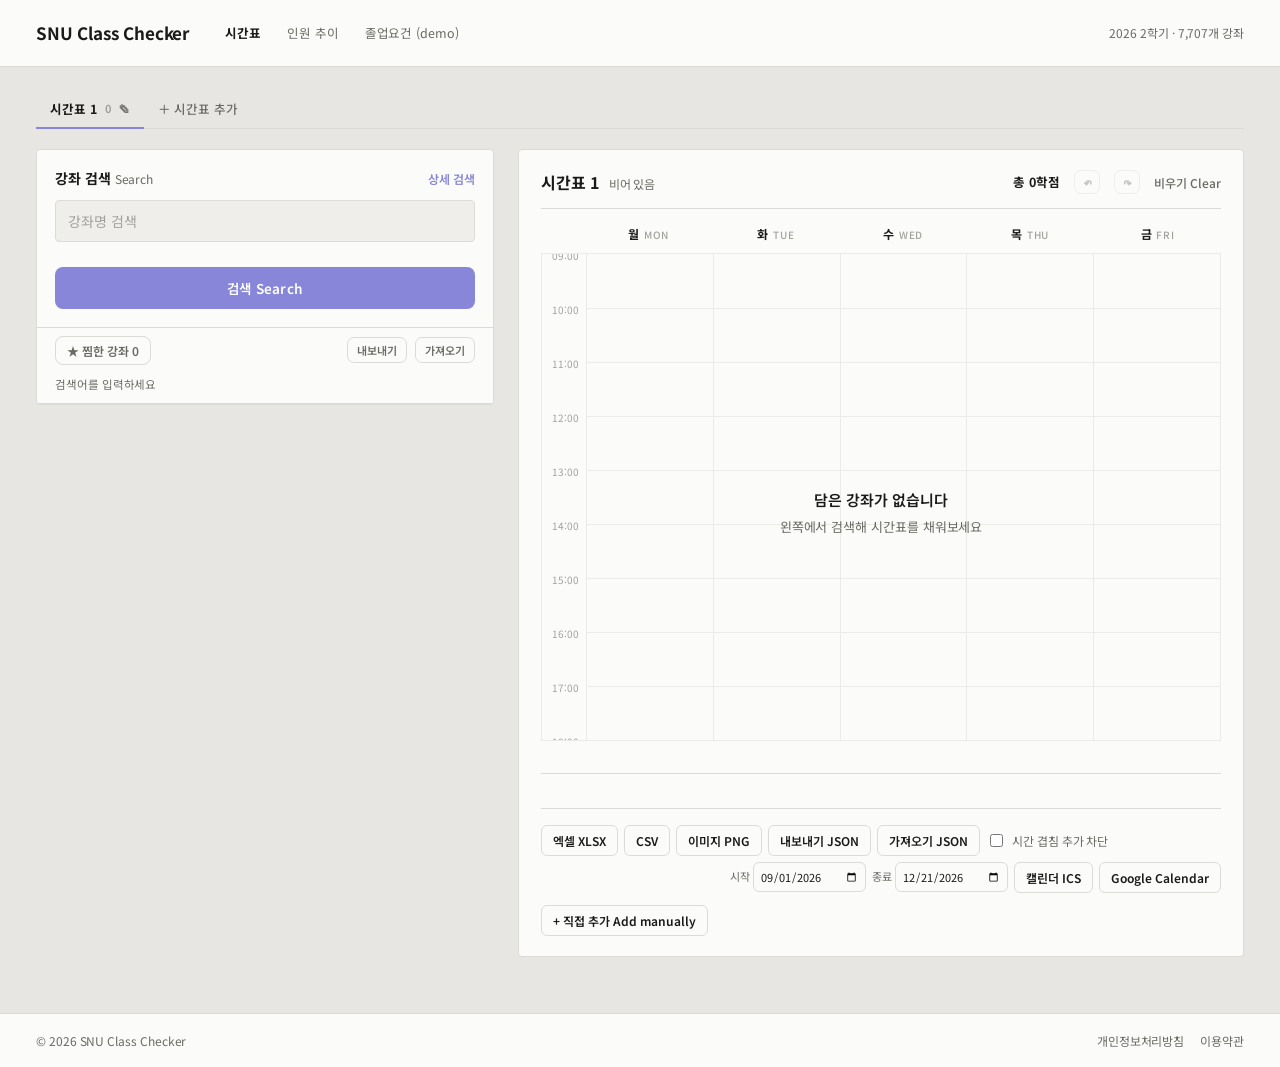
==== commit 2bd22dfd: "fix(app): cache-bust js files" ====
--- a/index.html
+++ b/index.html
@@ -8,7 +8,17 @@
 </head>
 <body>
   <div id="app" data-partials="partials/main.html,partials/trend.html,partials/grad.html,partials/legal.html"></div>
-  <script src="config.js"></script>
-  <script src="loader.js"></script>
+  <script>
+    // Cache-bust JS so redeploys take effect immediately (GitHub Pages caches these otherwise).
+    (function () {
+      var v = Date.now();
+      ["config.js", "loader.js"].forEach(function (src) {
+        var s = document.createElement("script");
+        s.src = src + "?v=" + v;
+        s.async = false;   // preserve execution order: config.js before loader.js
+        document.head.appendChild(s);
+      });
+    })();
+  </script>
 </body>
 </html>
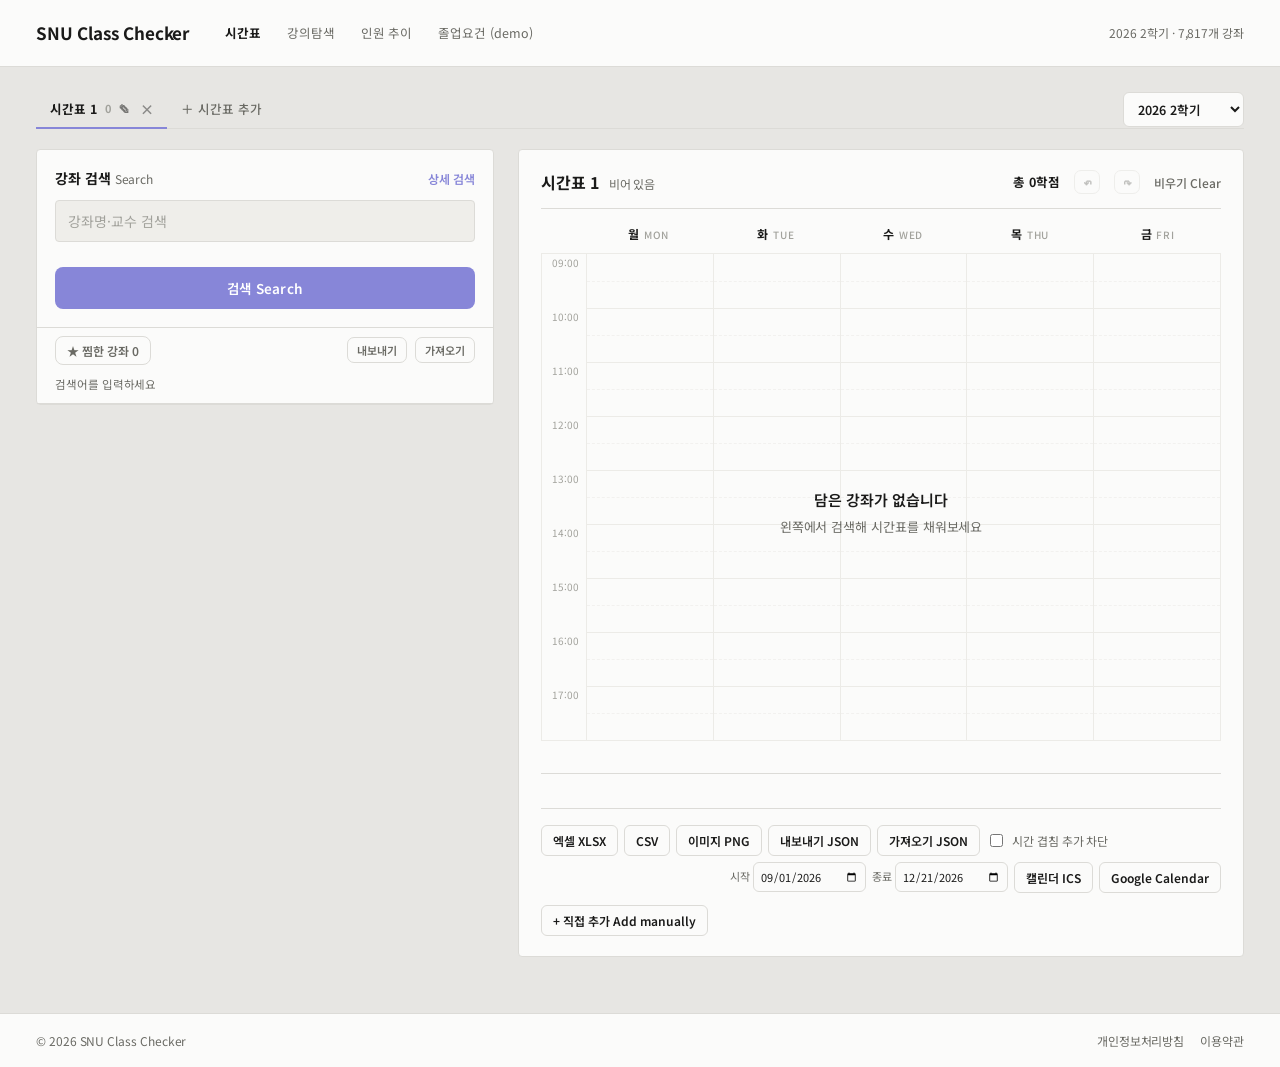
==== commit 9bd7c4f4: "feat(app): initialize exploration page" ====
--- a/index.html
+++ b/index.html
@@ -7,7 +7,7 @@
   <link rel="stylesheet" href="styles.css">
 </head>
 <body>
-  <div id="app" data-partials="partials/main.html,partials/trend.html,partials/grad.html,partials/legal.html"></div>
+  <div id="app" data-partials="partials/main.html,partials/explore.html,partials/trend.html,partials/grad.html,partials/legal.html"></div>
   <script>
     // Cache-bust JS so redeploys take effect immediately (GitHub Pages caches these otherwise).
     (function () {
--- a/styles.css
+++ b/styles.css
@@ -101,6 +101,23 @@
   border-radius: 6px; padding: 5px 9px; font-size: 13px; line-height: 1; }
 .sheet-mini:hover { background: var(--cp-soft); filter: none; }
 .sheet-total { font-size: 11.5px; color: var(--cp-faint); font-variant-numeric: tabular-nums; }
+
+/* semester toggle: pinned to the right end of the timetable tab row */
+.tt-sheets .sem-toggle {
+  margin-left: auto;            /* push to the right end of the flex row */
+  align-self: center;
+  padding: 6px 10px;
+  font-size: 12.5px;
+  font-weight: 600;
+  font-family: inherit;
+  color: var(--cp-ink);
+  background: var(--cp-paper);
+  border: 1px solid var(--cp-line);
+  border-radius: 6px;
+  cursor: pointer;
+}
+.tt-sheets .sem-toggle:hover { border-color: var(--cp-accent); }
+.tt-sheets .sem-toggle:focus-visible { outline: 2px solid var(--cp-accent); outline-offset: 1px; }
 
 /* two-column layout */
 .tt-cols { display: flex; gap: 24px; align-items: flex-start; }
@@ -246,8 +263,9 @@
 .ttx-hd .en { color: var(--cp-faint); font-weight: 500; margin-left: 5px; font-size: 10px; letter-spacing: 0.06em; }
 .ttx-gutter, .ttx-col { background: var(--cp-paper); position: relative; }
 .ttx-hour { position: absolute; right: 7px; color: var(--cp-faint); font-size: 10px;
-  transform: translateY(-5px); white-space: nowrap; font-variant-numeric: tabular-nums; }
+  transform: translateY(2px); white-space: nowrap; font-variant-numeric: tabular-nums; }
 .ttx-line { position: absolute; left: 0; right: 0; border-top: 1px solid var(--cp-gridLine); }
+.ttx-line.half { border-top-style: dashed; border-top-color: #F2F1EF; }
 .ttx-block {
   position: absolute; border-radius: 4px; padding: 5px 7px; color: #fff;
   line-height: 1.25; overflow: hidden; cursor: pointer; box-sizing: border-box;
@@ -477,6 +495,15 @@
 .gsheet.add { padding: 6px 11px; color: var(--cp-accent); font-weight: 600; }
 .gsheet-add { border: 1px dashed var(--cp-line); border-radius: 8px; padding: 6px 10px; font-size: 12px;
   color: var(--cp-accent); background: none; cursor: pointer; }
+.gsheet-row { display: inline-flex; align-items: center; gap: 8px; border: 1px solid var(--cp-line);
+  border-radius: 8px; padding: 4px 6px 4px 11px; font-size: 12px; color: var(--cp-ink);
+  font-variant-numeric: tabular-nums; }
+.gsheet-row .gs-sem { font-weight: 600; }
+.gsheet-row .gs-pick { border: none; background: none; color: inherit; font: inherit; cursor: pointer;
+  font-variant-numeric: tabular-nums; }
+.gsheet-row .gs-del { background: none; border: none; color: inherit; cursor: pointer; font-size: 14px;
+  line-height: 1; padding: 0 2px; opacity: .55; }
+.gsheet-row .gs-del:hover { opacity: 1; }
 .grad-pick { margin-bottom: 16px; }
 .gp-label { font-size: 12px; font-weight: 600; color: var(--cp-ink); margin-bottom: 7px; }
 .gp-hint { font-weight: 400; color: var(--cp-faint); }
@@ -527,6 +554,7 @@
 .gm-type.gm-main { background: var(--cp-accent); color: var(--cp-accentInk); }
 .gm-type.gm-double { background: #3FA66A; color: #fff; }
 .gm-type.gm-minor { background: var(--cp-soft); color: var(--cp-ink); }
+.gm-type.gm-union { background: #7C5CE0; color: #fff; }
 .gm-major, .gm-year { border: 1px solid var(--cp-line); border-radius: 7px; padding: 5px 9px; font-size: 12.5px; color: var(--cp-ink); }
 .gm-del { background: none; border: none; color: var(--cp-faint); cursor: pointer; font-size: 15px; line-height: 1; padding: 2px 6px; }
 .gm-del:hover { color: var(--cp-conflict); }
@@ -541,3 +569,107 @@
 .grad-block-h { font-size: 15px; margin: 0 0 12px; color: var(--cp-ink); }
 .grad-flag.eng { cursor: pointer; }
 .grad-note { font-size: 11.5px; color: var(--cp-muted); line-height: 1.5; margin-top: 4px; }
+.grad-note.grp { grid-column: 1 / -1; font-weight: 700; color: var(--cp-ink); margin-top: 8px; }
+.grad-fold { margin-top: 6px; font-size: 12px; }
+.grad-fold > summary { cursor: pointer; color: var(--cp-ink); opacity: .8; font-variant-numeric: tabular-nums; }
+.grad-fold > summary:hover { opacity: 1; }
+.gfold-grp { margin: 6px 0 2px; font-weight: 600; color: var(--cp-ink); opacity: .7; }
+.gfold-row { display: grid; grid-template-columns: 1fr auto auto auto; gap: 8px; align-items: baseline;
+  padding: 2px 0; color: var(--cp-ink); font-variant-numeric: tabular-nums; }
+.gfold-row .gfr-code { opacity: .55; font-size: 11px; }
+.gfold-row .gfr-cr { opacity: .7; }
+.gfold-row .gfr-dept { opacity: .7; text-align: right; }
+
+/* ==================== 강의탐색 (Explore) ==================== */
+.explore-wrap { max-width: 860px; margin: 0 auto; }
+.explore-view.hidden { display: none; }
+.explore-head { display: flex; align-items: center; gap: 10px; margin-bottom: 12px; }
+.explore-q { flex: 1; padding: 9px 13px; border: 1px solid var(--cp-line); border-radius: 8px;
+  font-size: 14px; background: transparent; color: var(--cp-ink); }
+.explore-q:focus { outline: none; border-color: var(--cp-accent); }
+.explore-count { font-size: 12px; color: var(--cp-muted); white-space: nowrap; }
+
+.explore-results { display: flex; flex-direction: column; gap: 2px; }
+.ex-row { display: grid; grid-template-columns: 1fr auto; grid-template-areas: "name code" "dept meta";
+  gap: 1px 10px; padding: 9px 11px; border-radius: 8px; text-decoration: none; color: var(--cp-ink);
+  border: 1px solid transparent; }
+.ex-row:hover { border-color: var(--cp-line); background: color-mix(in srgb, var(--cp-accent) 6%, transparent); }
+.ex-name { grid-area: name; font-weight: 600; }
+.ex-code { grid-area: code; font-size: 12px; color: var(--cp-muted); font-variant-numeric: tabular-nums; }
+.ex-dept { grid-area: dept; font-size: 12px; color: var(--cp-muted); }
+.ex-meta { grid-area: meta; font-size: 12px; color: var(--cp-muted); text-align: right; }
+
+.ex-detail-head { margin-bottom: 10px; }
+.ex-back { font-size: 12px; color: var(--cp-accent); text-decoration: none; }
+.ex-back:hover { text-decoration: underline; }
+.ex-title { font-size: 19px; margin: 8px 0 2px; color: var(--cp-ink); }
+.ex-sub { font-size: 13px; color: var(--cp-muted); font-variant-numeric: tabular-nums; }
+.ex-rename { font-size: 12.5px; color: var(--cp-muted); margin: 6px 0; }
+.ex-rename.hidden { display: none; }
+.ex-code-links:empty { display: none; }
+
+.ex-hist { margin-top: 12px; display: flex; flex-direction: column; gap: 1px; }
+.ex-hrow { display: grid; grid-template-columns: 110px 1fr auto 52px 60px; gap: 10px; align-items: baseline;
+  padding: 6px 8px; border-top: 1px solid var(--cp-line); font-variant-numeric: tabular-nums; }
+.ex-hrow:first-child { border-top: none; }
+.ex-hrow.ex-sem-start { border-top-width: 2px; border-top-color: var(--cp-ink); }
+.ex-h-sem { font-weight: 600; color: var(--cp-ink); }
+.ex-h-prof { color: var(--cp-ink); }
+.ex-h-dept { color: var(--cp-muted); font-size: 12.5px; }
+.ex-h-sec { color: var(--cp-muted); font-size: 12px; text-align: right; }
+.ex-h-cr { color: var(--cp-muted); font-size: 12px; text-align: right; }
+
+.ex-empty { padding: 40px 0; text-align: center; color: var(--cp-muted); }
+.ex-empty .ex-back { display: inline-block; margin-top: 8px; }
+
+@media (max-width: 620px) {
+  .ex-hrow { grid-template-columns: 90px 1fr auto; }
+  .ex-hrow .ex-h-sec, .ex-hrow .ex-h-cr { display: none; }
+}
+
+/* ---- Explore: professor results + page ---- */
+.ex-tag { font-size: 10.5px; padding: 1px 6px; border-radius: 999px; border: 1px solid var(--cp-line);
+  color: var(--cp-muted); align-self: center; }
+.ex-tag-prof { color: var(--cp-accent); border-color: color-mix(in srgb, var(--cp-accent) 40%, transparent); }
+.ex-row-prof { grid-template-areas: "name tag" "dept meta"; }
+.ex-row-prof .ex-tag { grid-area: tag; justify-self: end; }
+.ex-plink, .ex-h-name { color: var(--cp-accent); text-decoration: none; }
+.ex-plink:hover, .ex-h-name:hover { text-decoration: underline; }
+.ex-hrow-prof { grid-template-columns: 110px 1fr auto auto; }
+.ex-h-code { color: var(--cp-muted); font-size: 12px; font-variant-numeric: tabular-nums; }
+.ex-h-co { grid-column: 2 / -1; font-size: 11.5px; color: var(--cp-muted); }
+
+/* ---- Dev: professor-identity review panel ---- */
+.prof-review-body { display: flex; flex-direction: column; gap: 10px; margin-top: 8px; }
+.pr-count { font-size: 12px; color: var(--cp-muted); }
+.pr-group { border: 1px solid var(--cp-line); border-radius: 8px; padding: 8px 10px; }
+.pr-name { font-weight: 700; color: var(--cp-ink); }
+.pr-id { display: flex; align-items: center; gap: 6px; font-size: 12px; color: var(--cp-muted); font-variant-numeric: tabular-nums; cursor: pointer; }
+.pr-id input { margin: 0; }
+.pr-preview { margin-top: 4px; font-size: 12px; font-weight: 600; color: var(--cp-ink); }
+.pr-merge { margin-top: 6px; font-size: 12px; }
+
+/* ==================== 강의탐색: 과목코드 변경 링크 (Spec 3) ==================== */
+.ex-code-links { display: flex; flex-direction: column; gap: 6px; margin: 10px 0 4px; }
+.ex-clink-group { display: flex; align-items: baseline; gap: 8px; flex-wrap: wrap; }
+.ex-clink-label { font-size: 12px; color: var(--cp-muted); min-width: 84px; }
+.ex-clink { display: inline-flex; align-items: baseline; gap: 6px; padding: 3px 9px;
+  border: 1px solid var(--cp-line); border-radius: 999px; text-decoration: none; color: var(--cp-ink); }
+.ex-clink:hover { border-color: var(--cp-accent);
+  background: color-mix(in srgb, var(--cp-accent) 6%, transparent); }
+.ex-clink-name { font-weight: 600; font-size: 13px; }
+.ex-clink-code { font-size: 11.5px; color: var(--cp-muted); font-variant-numeric: tabular-nums; }
+.ex-badge-guess { font-size: 10px; padding: 0 5px; border-radius: 999px; color: var(--cp-muted);
+  border: 1px solid var(--cp-line); }
+
+/* ---- Dev: code-change link review panel ---- */
+.code-link-body { display: flex; flex-direction: column; gap: 8px; margin-top: 8px; }
+.cl-count { font-size: 12px; color: var(--cp-muted); }
+.cl-group { border: 1px solid var(--cp-line); border-radius: 8px; padding: 8px 10px;
+  display: flex; align-items: center; gap: 8px; flex-wrap: wrap; }
+.cl-pair { flex: 1; font-size: 13px; color: var(--cp-ink); }
+.cl-conf { display: inline-block; font-size: 10px; font-weight: 700; text-transform: uppercase;
+  padding: 1px 5px; border-radius: 4px; vertical-align: middle; }
+.cl-conf-high { background: var(--cp-warn-bg, #fde68a); color: #7c2d12; }
+.cl-conf-low { background: var(--cp-line); color: var(--cp-muted); }
+.cl-confirm, .cl-reject { font-size: 12px; }
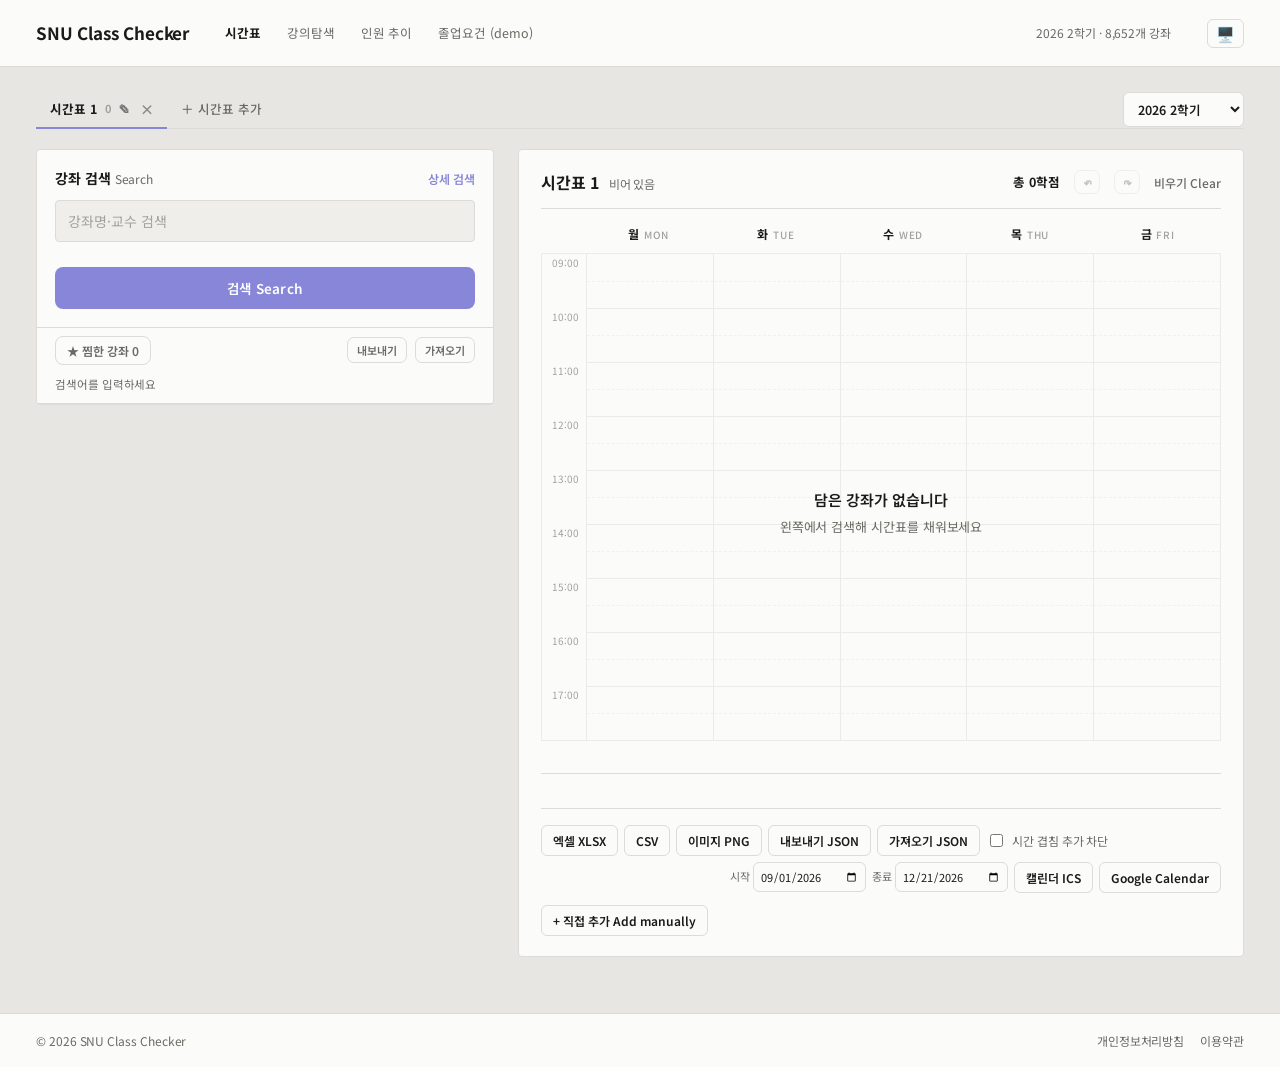
==== commit 96bdff33: "feat: dark mode and keyboard access; fix double seat alerts Dark mode: - the design tokens are re-va" ====
--- a/index.html
+++ b/index.html
@@ -4,6 +4,12 @@
   <meta charset="utf-8">
   <meta name="viewport" content="width=device-width, initial-scale=1">
   <title>SNU Class Checker</title>
+  <meta name="color-scheme" content="light dark">
+  <script>
+    // Apply a saved theme before first paint (app.js owns the toggle).
+    try { var th = localStorage.getItem("snu_theme");
+      if (th === "light" || th === "dark") document.documentElement.dataset.theme = th; } catch (e) {}
+  </script>
   <link rel="stylesheet" href="styles.css">
 </head>
 <body>
--- a/styles.css
+++ b/styles.css
@@ -19,6 +19,8 @@
   --cp-conflict: #C8485A;
   --cp-warn: #C87A37;
   --cp-ok: #2E9E6B;
+  --cp-halfLine: #F2F1EF;
+  color-scheme: light;
 
   /* legacy aliases so older markup (dev/admin page) restyles for free */
   --bg: var(--cp-bg);
@@ -33,7 +35,57 @@
   --ok: var(--cp-ok);
 }
 
+/* ===== dark theme: the same tokens, re-valued (system preference, or the
+   header toggle's data-theme="dark"; data-theme="light" pins light) ===== */
+@media (prefers-color-scheme: dark) {
+  :root:not([data-theme="light"]) {
+    --cp-bg: #141413;
+    --cp-paper: #1D1D1B;
+    --cp-panel: #242422;
+    --cp-ink: #ECEBE7;
+    --cp-muted: #A5A59E;
+    --cp-faint: #7A7A73;
+    --cp-line: #36362F;
+    --cp-soft: #2A2A27;
+    --cp-accent: #A3A2EC;
+    --cp-accentInk: #141413;
+    --cp-chipInk: #CBCBC4;
+    --cp-grid: #2B2B28;
+    --cp-gridLine: #262624;
+    --cp-drawer: #1D1D1B;
+    --cp-conflict: #E26A7D;
+    --cp-warn: #DB9352;
+    --cp-ok: #43C18A;
+    --cp-halfLine: #22221F;
+    color-scheme: dark;
+  }
+}
+:root[data-theme="dark"] {
+  --cp-bg: #141413;
+  --cp-paper: #1D1D1B;
+  --cp-panel: #242422;
+  --cp-ink: #ECEBE7;
+  --cp-muted: #A5A59E;
+  --cp-faint: #7A7A73;
+  --cp-line: #36362F;
+  --cp-soft: #2A2A27;
+  --cp-accent: #A3A2EC;
+  --cp-accentInk: #141413;
+  --cp-chipInk: #CBCBC4;
+  --cp-grid: #2B2B28;
+  --cp-gridLine: #262624;
+  --cp-drawer: #1D1D1B;
+  --cp-conflict: #E26A7D;
+  --cp-warn: #DB9352;
+  --cp-ok: #43C18A;
+  --cp-halfLine: #22221F;
+  color-scheme: dark;
+}
+
 * { box-sizing: border-box; }
+/* One rule for the class the scripts toggle; some elements (share buttons,
+   the trend window nav) had no per-component .hidden rule and stayed visible. */
+.hidden { display: none !important; }
 ::-webkit-scrollbar { width: 9px; height: 9px; }
 ::-webkit-scrollbar-thumb { background: rgba(0, 0, 0, .16); border-radius: 0;
   border: 3px solid transparent; background-clip: content-box; }
@@ -161,8 +213,13 @@
   background: transparent; color: var(--cp-chipInk); border: 1px solid var(--cp-line);
 }
 .chip-tog.on { background: var(--cp-accent); color: var(--cp-accentInk); border-color: var(--cp-accent); }
-.adv-checks { display: flex; gap: 16px; margin-top: 13px; font-size: 12.5px; color: var(--cp-ink); }
-.adv-checks label { display: flex; align-items: center; gap: 6px; cursor: pointer; }
+/* Checkbox labels NEVER wrap their text (aesthetically horrible). Fit cascade:
+   one line -> flex-wrap into 2 rows -> row per checkbox; if even a single label
+   overflows the rail, the container query shrinks the text instead of wrapping. */
+.adv-checks { display: flex; flex-wrap: wrap; gap: 8px 16px; margin-top: 13px;
+  font-size: 12.5px; color: var(--cp-ink); container-type: inline-size; }
+.adv-checks label { display: flex; align-items: center; gap: 6px; cursor: pointer;
+  white-space: nowrap; flex: 0 0 auto; font-size: min(12.5px, 8cqw); }
 .adv-checks input { accent-color: var(--cp-accent); }
 
 button {
@@ -204,6 +261,15 @@
   border-radius: 4px; vertical-align: middle; }
 .rtag.eng { background: var(--cp-accent); color: var(--cp-accentInk); }
 .rtag.warn { background: var(--cp-conflict); color: #fff; }
+.rtag.su { background: var(--cp-warn); color: #fff; }            /* 평가방식 S/U 계열 */
+.rtag.sw { background: var(--cp-ok); color: #fff; }              /* 평가방식 전환가능 */
+.rtag.cancel { background: #7c4dbe; color: #fff; }               /* 취소여석 (지정 시간대 신청) */
+
+/* 인원 추이 시간-구간 이동 (live + 아카이브 청크) */
+.trend-win-nav { display: flex; align-items: center; gap: 10px; margin: 8px 0; }
+.trend-win-nav button { padding: 4px 10px; }
+.trend-win-nav button:disabled { opacity: .45; cursor: default; }
+#trendWinLabel { font-size: 13px; color: var(--cp-muted); }
 
 /* wishlist bar + panel */
 .wish-bar { display: flex; align-items: center; gap: 8px; padding: 8px 18px 0; }
@@ -265,7 +331,7 @@
 .ttx-hour { position: absolute; right: 7px; color: var(--cp-faint); font-size: 10px;
   transform: translateY(2px); white-space: nowrap; font-variant-numeric: tabular-nums; }
 .ttx-line { position: absolute; left: 0; right: 0; border-top: 1px solid var(--cp-gridLine); }
-.ttx-line.half { border-top-style: dashed; border-top-color: #F2F1EF; }
+.ttx-line.half { border-top-style: dashed; border-top-color: var(--cp-halfLine); }
 .ttx-block {
   position: absolute; border-radius: 4px; padding: 5px 7px; color: #fff;
   line-height: 1.25; overflow: hidden; cursor: pointer; box-sizing: border-box;
@@ -444,11 +510,11 @@
 .trend-chart-wrap svg { width: 100%; height: auto; display: block; }
 .trend-title { font-size: 14px; font-weight: 700; margin-bottom: 10px; }
 .trend-title .sub2 { font-weight: 400; color: var(--cp-muted); font-size: 12px; margin-left: 6px; }
-.trend-tip { position: absolute; pointer-events: none; background: var(--cp-ink); color: #fff;
+.trend-tip { position: absolute; pointer-events: none; background: var(--cp-ink); color: var(--cp-paper);
   font-size: 11.5px; line-height: 1.5; padding: 7px 9px; border-radius: 6px; white-space: nowrap;
   transform: translate(-50%, calc(-100% - 10px)); z-index: 5; box-shadow: 0 4px 14px rgba(0,0,0,.18); }
 .trend-tip.hidden { display: none; }
-.trend-tip .tip-t { color: rgba(255,255,255,.6); margin-bottom: 3px; font-variant-numeric: tabular-nums; }
+.trend-tip .tip-t { opacity: .65; margin-bottom: 3px; font-variant-numeric: tabular-nums; }
 .trend-tip .tip-row { display: flex; gap: 12px; align-items: center; justify-content: space-between; }
 .trend-tip .tip-row b { font-variant-numeric: tabular-nums; }
 .trend-tip .dot, .trend-legend .dot { width: 9px; height: 9px; border-radius: 2px; display: inline-block; }
@@ -485,7 +551,7 @@
 .grad-head h2 { margin: 0; }
 .grad-major { font-size: 13px; color: var(--cp-muted); font-weight: 600; }
 .grad-batch { margin-left: auto; border: 1px solid var(--cp-line); border-radius: 8px; padding: 6px 10px;
-  font-size: 12.5px; color: var(--cp-ink); background: var(--cp-bg, #fff); cursor: pointer; }
+  font-size: 12.5px; color: var(--cp-ink); background: var(--cp-bg); cursor: pointer; }
 .gsheet { display: inline-flex; align-items: center; overflow: hidden; padding: 0; }
 .gsheet .gs-name { background: none; border: none; color: inherit; cursor: pointer; font: inherit;
   padding: 6px 11px; font-variant-numeric: tabular-nums; }
@@ -673,3 +739,63 @@
 .cl-conf-high { background: var(--cp-warn-bg, #fde68a); color: #7c2d12; }
 .cl-conf-low { background: var(--cp-line); color: var(--cp-muted); }
 .cl-confirm, .cl-reject { font-size: 12px; }
+
+/* ===== share links (2026-09-27) ===== */
+.result-meta-row { display: flex; align-items: center; justify-content: space-between; gap: 8px; }
+.result-meta-row .result-meta { flex: 1; }
+.trend-title-row { display: flex; align-items: center; justify-content: space-between; gap: 8px; }
+.d-links { display: flex; gap: 8px; margin-top: 18px; flex-wrap: wrap; }
+.d-link { font: inherit; font-size: 12px; color: var(--cp-accent); background: transparent;
+  border: 1px solid var(--cp-line); border-radius: 4px; padding: 5px 10px; cursor: pointer;
+  text-decoration: none; }
+.d-link:hover { border-color: var(--cp-accent); }
+.result-meta-row #shareSearch { margin-right: 18px; }
+
+/* ===== 최근 변동 (change feed) ===== */
+.trend-feed { margin-top: 22px; background: var(--cp-paper); border: 1px solid var(--cp-line);
+  border-radius: 4px; padding: 16px 18px; }
+.trend-feed.hidden { display: none; }
+.trend-feed-head { display: flex; flex-wrap: wrap; gap: 10px; align-items: center; justify-content: space-between; }
+.trend-feed-head h3 { font-size: 14px; margin: 0; }
+.trend-feed-ctl { display: flex; gap: 8px; flex-wrap: wrap; }
+.trend-feed-ctl select { font: inherit; font-size: 12.5px; padding: 6px 8px; border: 1px solid var(--cp-line);
+  border-radius: 6px; background: var(--cp-paper); color: var(--cp-ink); }
+.trend-feed-meta { margin: 8px 0 6px; font-size: 12px; color: var(--cp-muted); }
+.trend-feed-list { list-style: none; margin: 0; padding: 0; }
+.trend-feed-list li { display: grid; grid-template-columns: minmax(0, 1fr) auto auto auto; gap: 12px;
+  align-items: center; padding: 7px 0; border-top: 1px solid var(--cp-gridLine); font-size: 12.5px; }
+.trend-feed-list li:first-child { border-top: 0; }
+.tf-name { font: inherit; text-align: left; background: none; border: 0; padding: 0; color: var(--cp-ink);
+  font-weight: 600; cursor: pointer; overflow: hidden; text-overflow: ellipsis; white-space: nowrap; }
+.tf-name:hover { color: var(--cp-accent); text-decoration: underline; }
+.tf-seat { font-variant-numeric: tabular-nums; color: var(--cp-muted); }
+.tf-seat.open { color: var(--cp-ok); font-weight: 600; }
+.tf-num { font-variant-numeric: tabular-nums; color: var(--cp-muted); }
+.tf-at { font-variant-numeric: tabular-nums; color: var(--cp-faint); font-size: 11.5px; }
+.trend-feed-list li.tf-empty { display: block; color: var(--cp-muted); }
+@media (max-width: 720px) {
+  .trend-feed-list li { grid-template-columns: minmax(0, 1fr) auto; }
+  .tf-num { grid-column: 1 / -1; }
+}
+
+/* ===== 여석 알림 (seat alerts) ===== */
+.trend-title-actions { display: inline-flex; gap: 6px; align-items: center; }
+.watch-btn[aria-pressed="true"] { color: var(--cp-ok); border-color: var(--cp-ok); }
+.watch-list li { grid-template-columns: minmax(0, 1fr) auto auto auto; }
+.watch-list .tf-name { text-decoration: none; }
+.toast { position: fixed; left: 50%; bottom: 24px; transform: translate(-50%, 20px); opacity: 0;
+  pointer-events: none; background: var(--cp-ink); color: var(--cp-paper); font-size: 13px;
+  padding: 10px 16px; border-radius: 6px; box-shadow: 0 6px 20px rgba(0,0,0,.2);
+  transition: opacity .2s, transform .2s; z-index: 60; max-width: calc(100vw - 32px); }
+.toast.show { opacity: 1; transform: translate(-50%, 0); }
+
+/* ===== theme toggle + keyboard focus (2026-09-27) ===== */
+.theme-toggle { margin-left: auto; font: inherit; font-size: 15px; line-height: 1; background: none;
+  border: 1px solid var(--cp-line); border-radius: 6px; padding: 6px 8px; cursor: pointer; color: var(--cp-ink); }
+#scopeInfo + .theme-toggle { margin-left: 12px; }
+:focus-visible { outline: 2px solid var(--cp-accent); outline-offset: 2px; }
+.rcard:focus-visible, .ttx-block:focus-visible, .chip-tog:focus-visible, .tba-chip:focus-visible {
+  outline: 2px solid var(--cp-accent); outline-offset: 1px; }
+@media (prefers-reduced-motion: reduce) {
+  *, *::before, *::after { transition-duration: 0s !important; animation-duration: 0s !important; }
+}
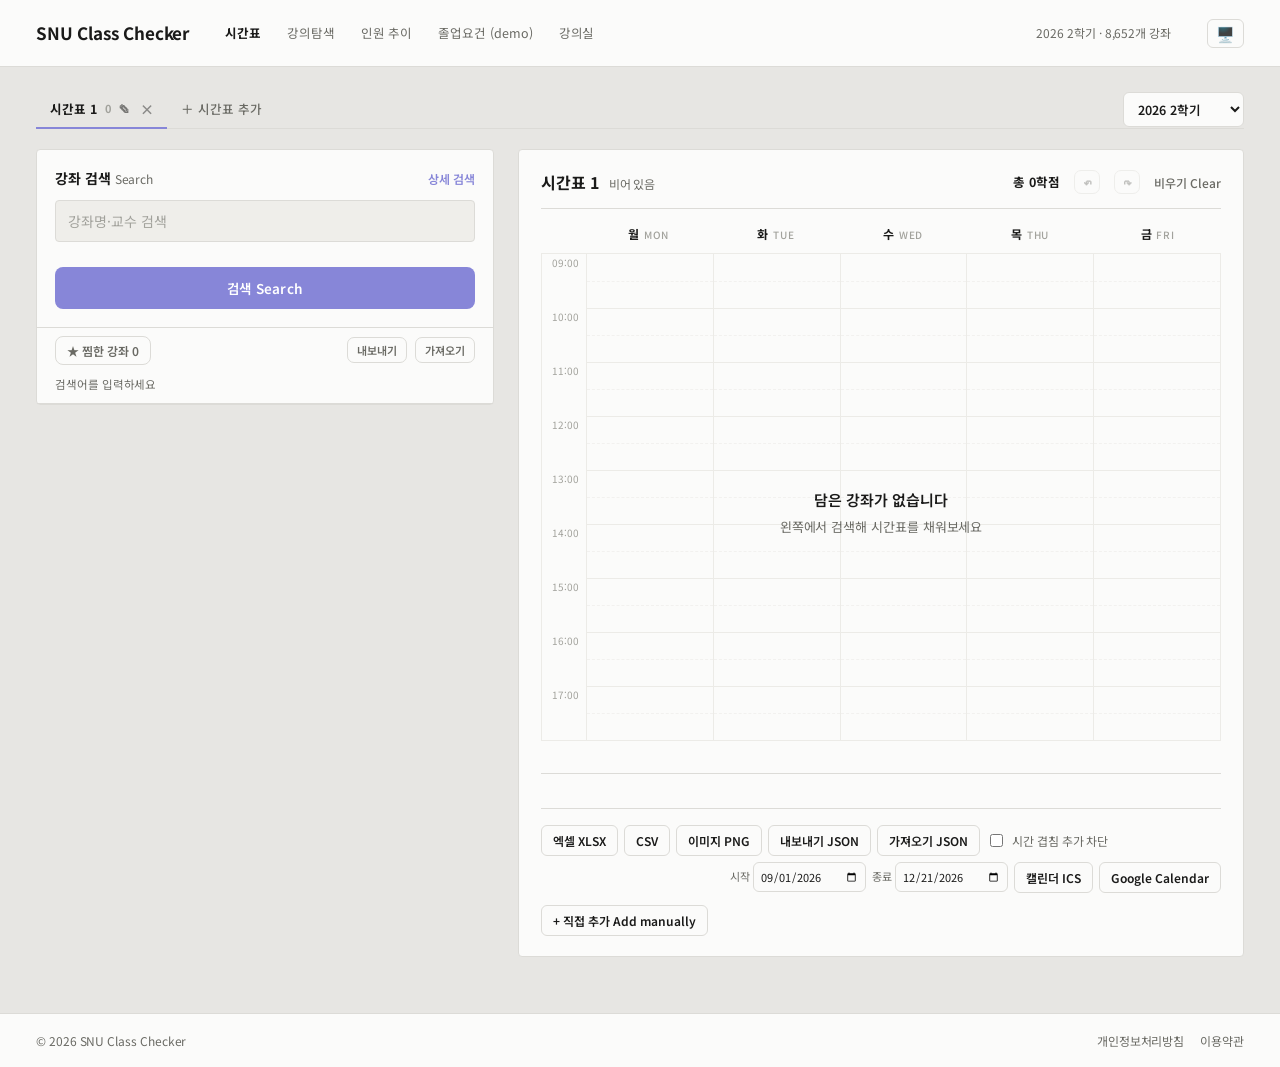
==== commit 84103f29: "feat: 강의실 tab — empty-room finder, weekly schedule, room links Co-Authored-By: Claude Opus 5.5 (1M c" ====
--- a/index.html
+++ b/index.html
@@ -13,7 +13,7 @@
   <link rel="stylesheet" href="styles.css">
 </head>
 <body>
-  <div id="app" data-partials="partials/main.html,partials/explore.html,partials/trend.html,partials/grad.html,partials/legal.html"></div>
+  <div id="app" data-partials="partials/main.html,partials/explore.html,partials/trend.html,partials/grad.html,partials/rooms.html,partials/legal.html"></div>
   <script>
     // Cache-bust JS so redeploys take effect immediately (GitHub Pages caches these otherwise).
     (function () {
--- a/styles.css
+++ b/styles.css
@@ -533,8 +533,15 @@
 @media (max-width: 560px) {
   .topbar { padding: 14px 16px; gap: 6px 14px; flex-wrap: wrap; }
   .topbar h1 { font-size: 16px; }
+  /* the theme toggle sits beside the title instead of wrapping onto a row of its own */
+  .topbar { position: relative; }
+  .theme-toggle { position: absolute; top: 10px; right: 16px; margin: 0; }
+  #scopeInfo + .theme-toggle { margin-left: 0; }
   /* scope drops to its own line so the title + nav never get pushed off-screen */
   #scopeInfo { margin-left: 0; flex-basis: 100%; order: 3; }
+  /* six tabs no longer fit one row at phone width */
+  .topnav { flex-wrap: wrap; }
+  .nav-link { padding: 6px 9px; }
   .tt-wrap { padding: 16px; }
   .panel.timetable { padding: 16px 14px; }
   .tt-head { flex-wrap: wrap; }
@@ -774,8 +781,8 @@
 .tf-at { font-variant-numeric: tabular-nums; color: var(--cp-faint); font-size: 11.5px; }
 .trend-feed-list li.tf-empty { display: block; color: var(--cp-muted); }
 @media (max-width: 720px) {
-  .trend-feed-list li { grid-template-columns: minmax(0, 1fr) auto; }
-  .tf-num { grid-column: 1 / -1; }
+  .trend-feed-list li { grid-template-columns: minmax(0, 1fr) auto; row-gap: 2px; }
+  .tf-num { grid-column: 1; }              /* numbers and time share the second line */
 }
 
 /* ===== 여석 알림 (seat alerts) ===== */
@@ -799,3 +806,36 @@
 @media (prefers-reduced-motion: reduce) {
   *, *::before, *::after { transition-duration: 0s !important; animation-duration: 0s !important; }
 }
+#trendFeedMore { margin-top: 10px; width: 100%; }
+.home-link { color: inherit; text-decoration: none; }
+.home-link:hover { color: var(--cp-accent); }
+.watch-opt { display: flex; gap: 6px; align-items: center; font-size: 12px; color: var(--cp-muted);
+  margin: 0 0 6px; }
+.wish-actions { display: flex; justify-content: flex-end; padding: 6px 0 8px; }
+
+/* ---------- 강의실 ---------- */
+.rooms-form { display: flex; flex-wrap: wrap; gap: 10px 14px; align-items: center; margin: 8px 0 12px; }
+.rooms-form label { font-size: 12px; color: var(--cp-muted); display: inline-flex; gap: 6px; align-items: center; }
+.rooms-time { display: inline-flex; gap: 4px; align-items: center; }
+.rooms-summary { margin: 4px 2px 10px; }
+.rooms-count { font-weight: 700; }
+.rooms-note { font-size: 12px; color: var(--cp-muted); }
+.rooms-empty { padding: 18px; text-align: center; color: var(--cp-muted); }
+details.room-bld { background: var(--cp-paper); border: 1px solid var(--cp-line); border-radius: 10px; margin-bottom: 8px; }
+details.room-bld > summary { cursor: pointer; padding: 10px 14px; font-weight: 700; }
+details.room-bld .cnt { font-weight: 500; color: var(--cp-muted); font-size: 12px; }
+.room-list { display: grid; grid-template-columns: repeat(auto-fill, minmax(260px, 1fr)); gap: 0 18px; padding: 0 14px 10px 30px; }
+.room-row { display: flex; gap: 10px; align-items: baseline; padding: 6px 0; border-top: 1px dashed var(--cp-gridLine); min-width: 0; }
+.room-row a { font-weight: 700; color: var(--cp-ink); min-width: 84px; font-variant-numeric: tabular-nums; }
+.room-next { color: var(--cp-muted); font-size: 12px; overflow-wrap: anywhere; }
+.rtag.est { color: var(--cp-warn); }
+.rooms-back { color: var(--cp-muted); font-size: 12px; }
+.room-head { display: flex; flex-wrap: wrap; gap: 6px 16px; align-items: baseline; margin: 8px 0 14px; }
+.room-head h2 { margin: 0; }
+.ttx-window { position: absolute; left: 1px; right: 1px; border-radius: 6px; pointer-events: none;
+  outline: 2px dashed var(--cp-accent); outline-offset: -2px; background: color-mix(in srgb, var(--cp-accent) 10%, transparent); }
+.ttx-block .co { display: block; font-size: 10px; font-weight: 700; }
+@media (max-width: 640px) { .room-list { grid-template-columns: 1fr; padding-left: 14px; } }
+#roomGrid { overflow-x: hidden; }
+@media (max-width: 1040px) { #roomGrid { max-width: 100%; } }
+.room-link { color: inherit; text-decoration: underline dotted; }
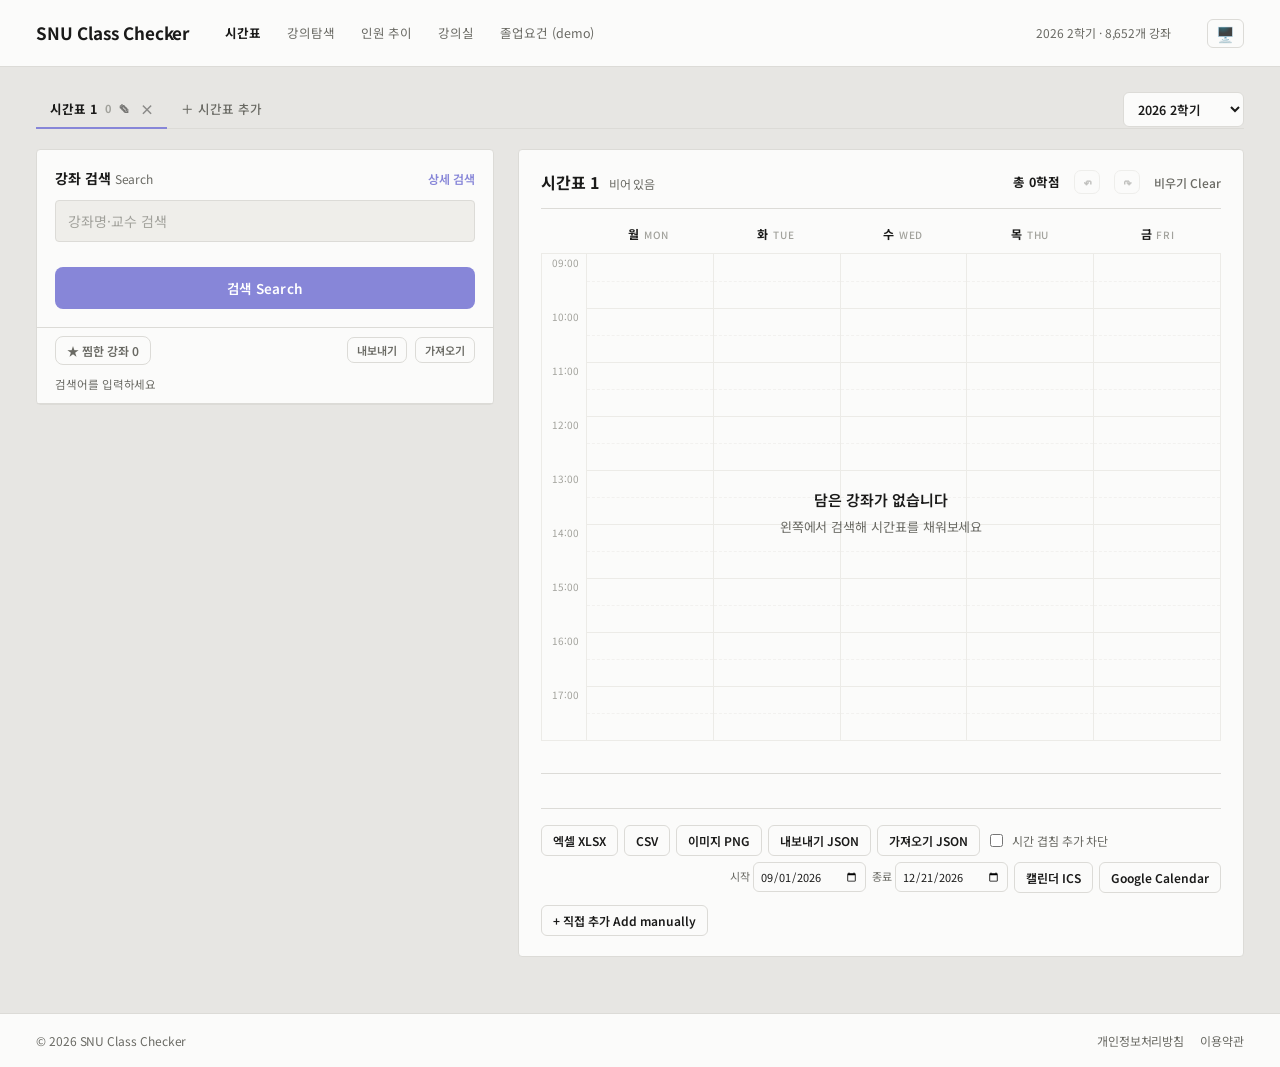
==== commit 026039a4: "feat: 강의실 tab before 졸업요건; phone nav is one scrollable row Co-Authored-By: Claude Opus 5.5 (1M conte" ====
--- a/index.html
+++ b/index.html
@@ -13,7 +13,7 @@
   <link rel="stylesheet" href="styles.css">
 </head>
 <body>
-  <div id="app" data-partials="partials/main.html,partials/explore.html,partials/trend.html,partials/grad.html,partials/rooms.html,partials/legal.html"></div>
+  <div id="app" data-partials="partials/main.html,partials/explore.html,partials/trend.html,partials/rooms.html,partials/grad.html,partials/legal.html"></div>
   <script>
     // Cache-bust JS so redeploys take effect immediately (GitHub Pages caches these otherwise).
     (function () {
--- a/styles.css
+++ b/styles.css
@@ -539,9 +539,11 @@
   #scopeInfo + .theme-toggle { margin-left: 0; }
   /* scope drops to its own line so the title + nav never get pushed off-screen */
   #scopeInfo { margin-left: 0; flex-basis: 100%; order: 3; }
-  /* six tabs no longer fit one row at phone width */
-  .topnav { flex-wrap: wrap; }
-  .nav-link { padding: 6px 9px; }
+  /* tabs stay on one row; only the strip scrolls sideways, never the page */
+  .topnav { flex: 1 1 100%; order: 2; min-width: 0; flex-wrap: nowrap; overflow-x: auto;
+    overscroll-behavior-x: contain; scrollbar-width: none; }
+  .topnav::-webkit-scrollbar { display: none; }
+  .nav-link { flex: 0 0 auto; }
   .tt-wrap { padding: 16px; }
   .panel.timetable { padding: 16px 14px; }
   .tt-head { flex-wrap: wrap; }
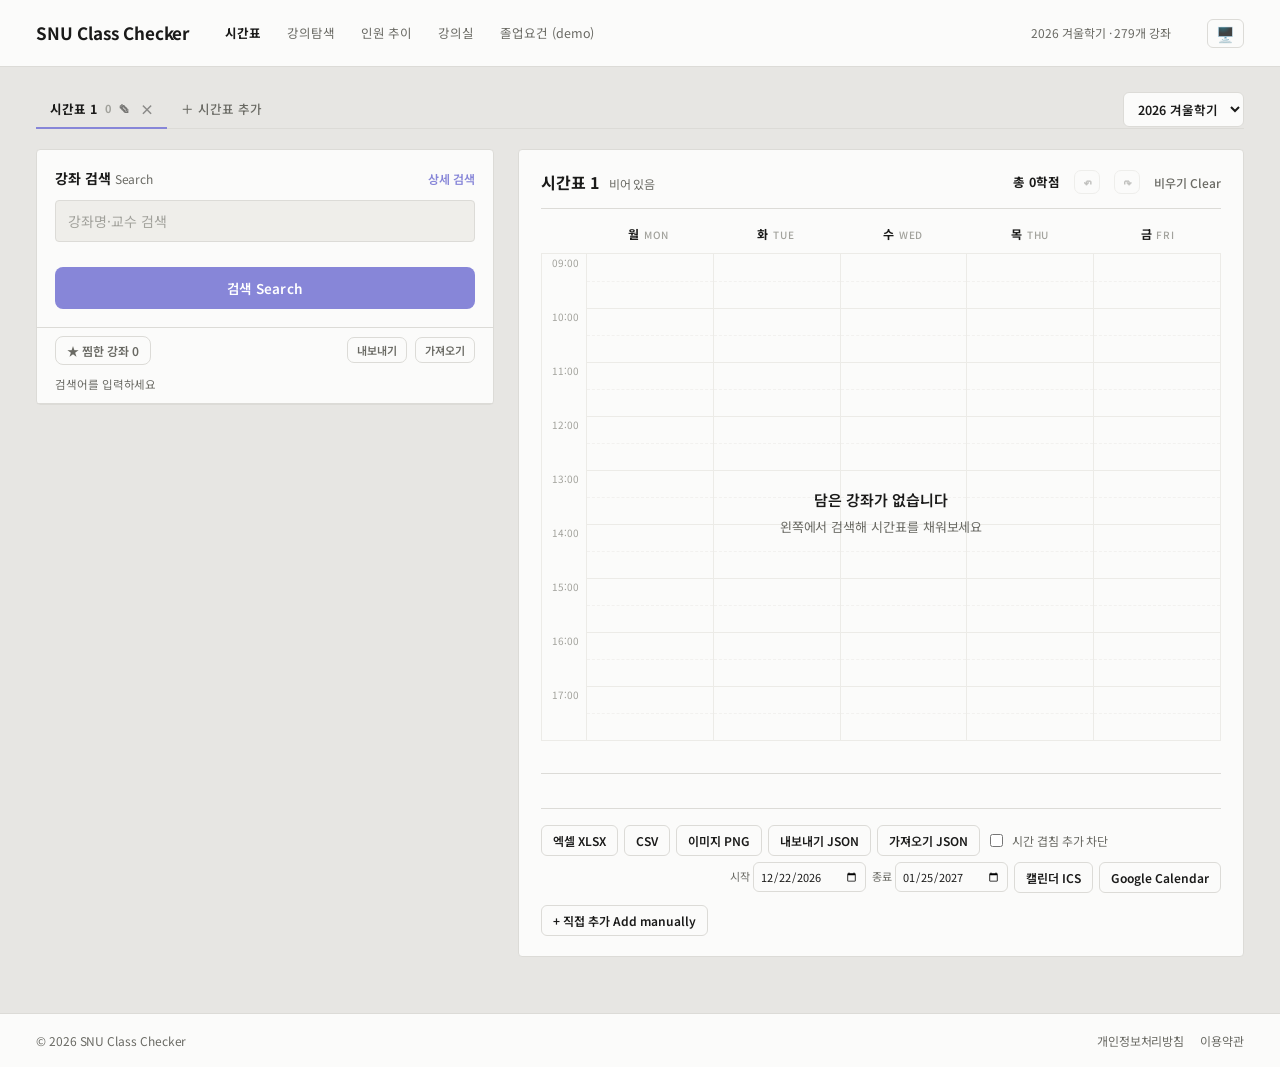
==== commit 770919d0: "chore: verify website ownership with Google" ====
--- a/index.html
+++ b/index.html
@@ -1,6 +1,7 @@
 <!DOCTYPE html>
 <html lang="ko">
 <head>
+  <meta name="google-site-verification" content="a-p-7Jv8P4z6uuDJlXX8KiQrTwVmkunVxbFbeRI-J9M" />
   <meta charset="utf-8">
   <meta name="viewport" content="width=device-width, initial-scale=1">
   <title>SNU Class Checker</title>
--- a/styles.css
+++ b/styles.css
@@ -434,6 +434,8 @@
 .d-rows { display: flex; flex-direction: column; gap: 6px; }
 .d-row { display: flex; justify-content: space-between; gap: 12px; font-size: 13px; padding: 8px 12px; background: var(--cp-panel); border-radius: 4px; }
 .d-row .v { font-variant-numeric: tabular-nums; font-weight: 600; }
+.d-syl .d-row .v { display: flex; flex-direction: column; align-items: flex-end; gap: 4px; min-width: 0; text-align: right; overflow-wrap: anywhere; }
+.d-syl .d-row a { color: var(--cp-accent); }
 .d-slot { display: flex; align-items: center; gap: 12px; font-size: 13px; padding: 9px 12px; background: var(--cp-panel); border-radius: 4px; }
 .d-slot .day { font-weight: 700; width: 20px; }
 .d-slot .time { font-variant-numeric: tabular-nums; color: var(--cp-muted); }
@@ -618,6 +620,12 @@
 /* 전공 구성 (major list) */
 .grad-majorlist { display: flex; flex-direction: column; gap: 7px; }
 .gm-row { display: flex; align-items: center; gap: 7px; }
+.gm-head { display: flex; align-items: center; gap: 7px; flex-shrink: 0; }
+.gm-row > .gm-major, .gm-row > .gm-year { flex-shrink: 0; }
+.gm-row.gm-stack { flex-wrap: wrap; row-gap: 6px; }
+.gm-row.gm-stack > * { flex: 1 1 100%; }
+.gm-row.gm-stack > .gm-major, .gm-row.gm-stack > .gm-year { min-width: 0; max-width: 100%; }
+.gm-row.gm-stack .gm-del { margin-left: auto; }
 .gm-mark { font-weight: 800; font-size: 13px; width: 14px; text-align: center; }
 .gm-mark.ok { color: #3FA66A; }
 .gm-mark.no { color: var(--cp-conflict); }
@@ -819,6 +827,9 @@
 .rooms-form { display: flex; flex-wrap: wrap; gap: 10px 14px; align-items: center; margin: 8px 0 12px; }
 .rooms-form label { font-size: 12px; color: var(--cp-muted); display: inline-flex; gap: 6px; align-items: center; }
 .rooms-time { display: inline-flex; gap: 4px; align-items: center; }
+.rooms-form select, .rooms-form input[type=text], .rooms-form input:not([type]), .room-head select {
+  font: inherit; font-size: 12.5px; padding: 6px 8px; border: 1px solid var(--cp-line);
+  border-radius: 6px; background: var(--cp-paper); color: var(--cp-ink); }
 .rooms-summary { margin: 4px 2px 10px; }
 .rooms-count { font-weight: 700; }
 .rooms-note { font-size: 12px; color: var(--cp-muted); }
@@ -839,5 +850,4 @@
 .ttx-block .co { display: block; font-size: 10px; font-weight: 700; }
 @media (max-width: 640px) { .room-list { grid-template-columns: 1fr; padding-left: 14px; } }
 #roomGrid { overflow-x: hidden; }
-@media (max-width: 1040px) { #roomGrid { max-width: 100%; } }
 .room-link { color: inherit; text-decoration: underline dotted; }
